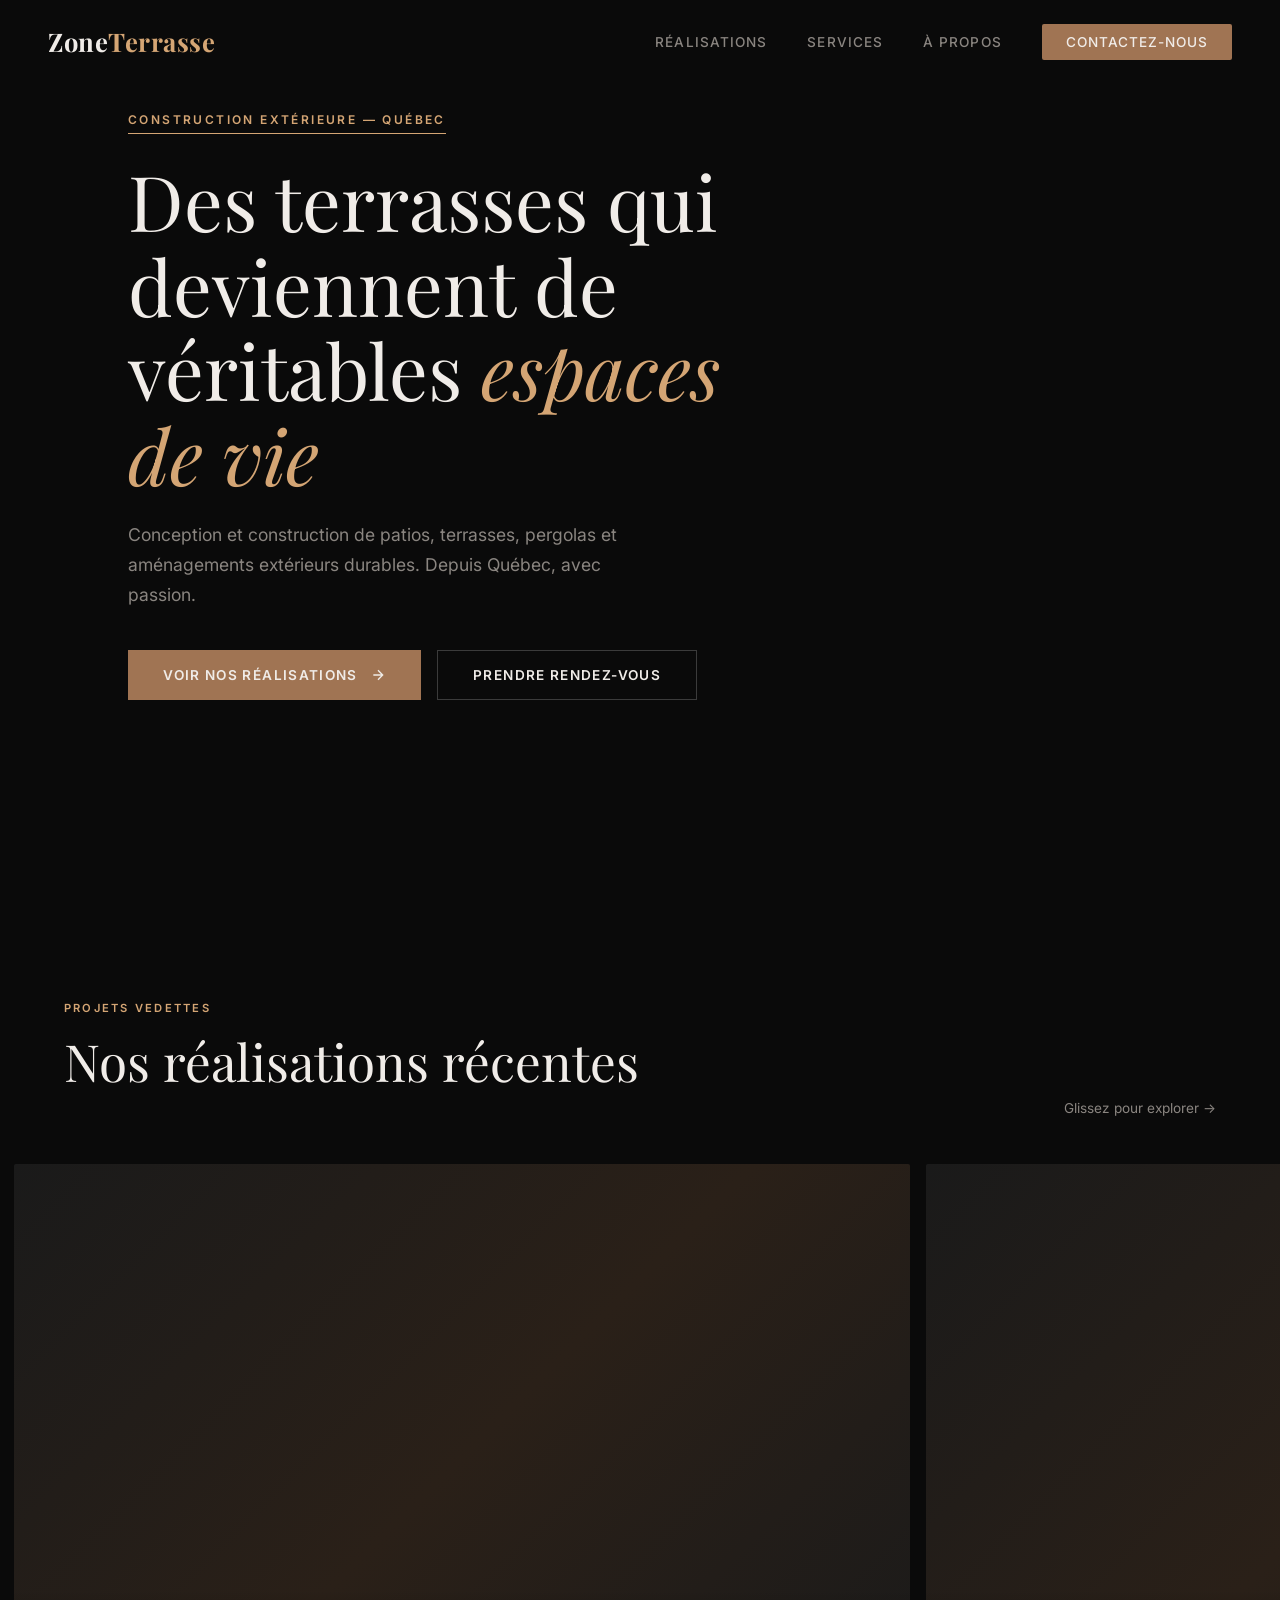
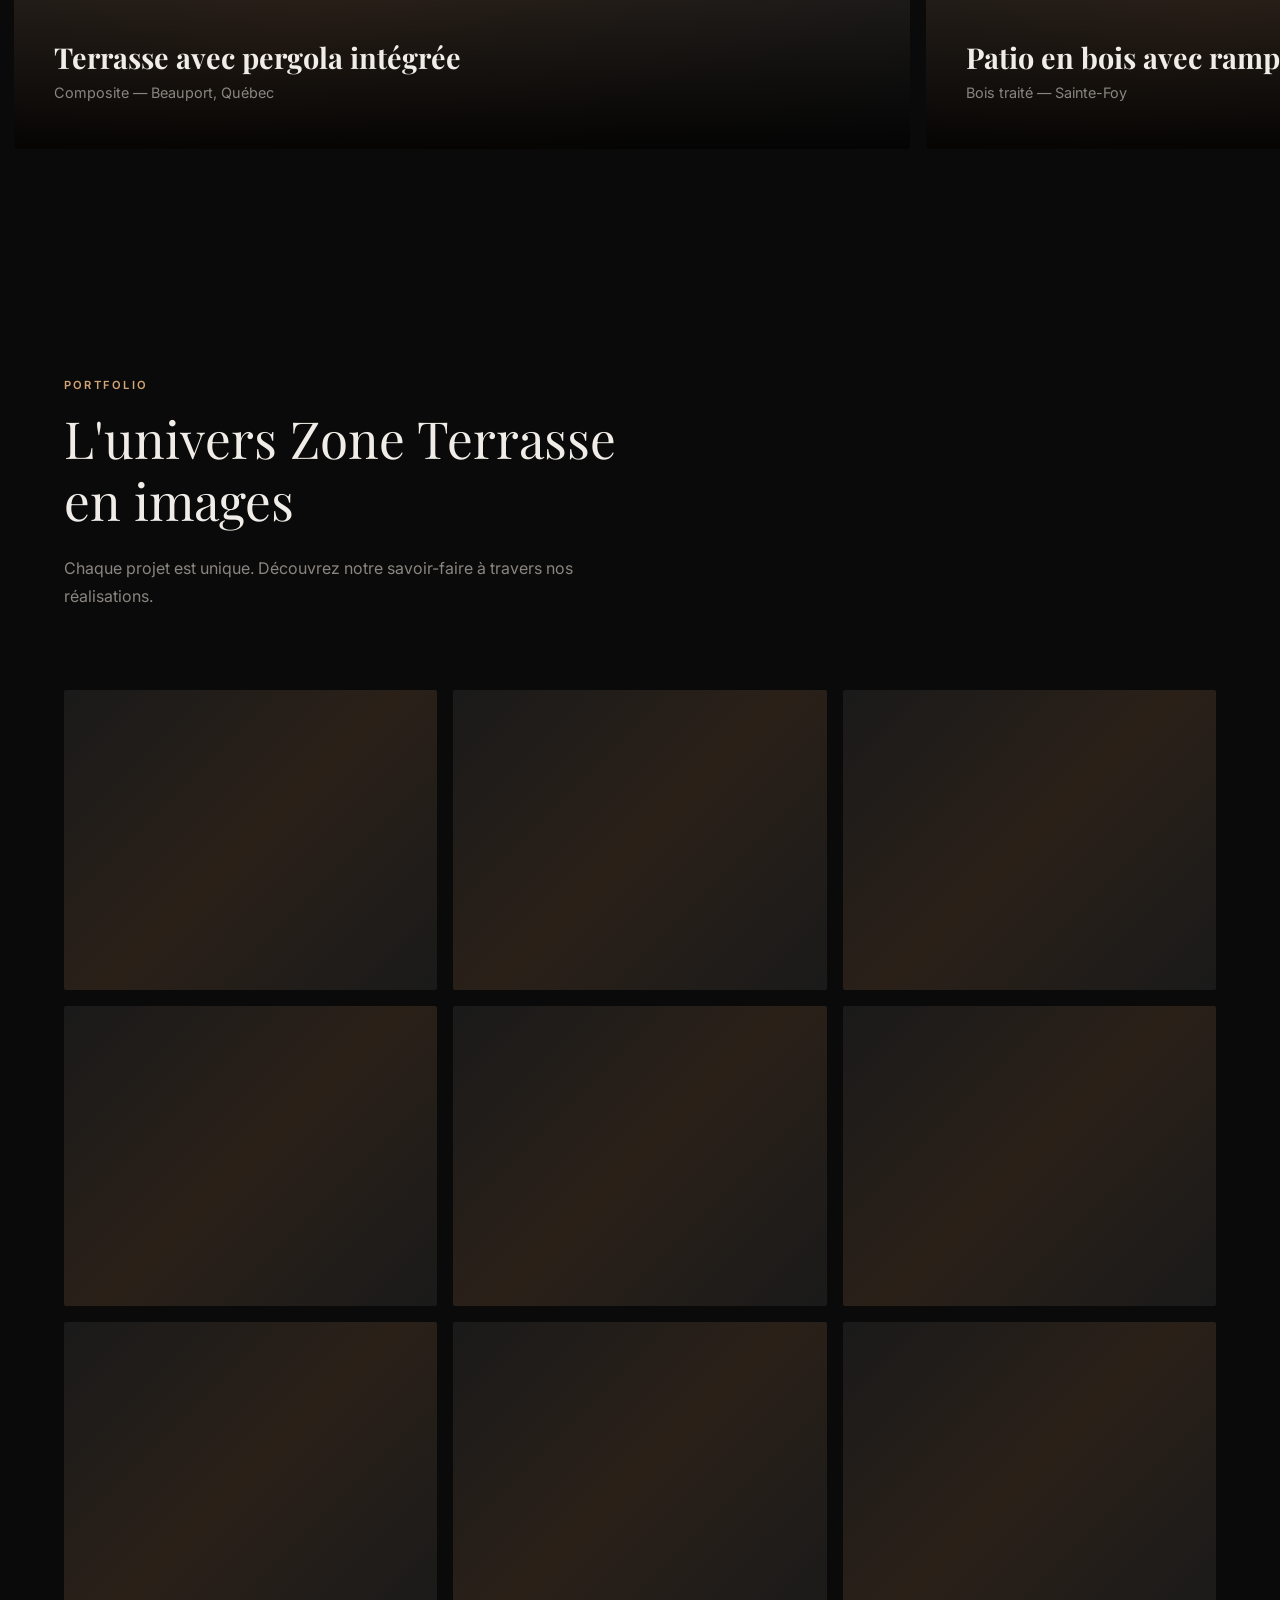
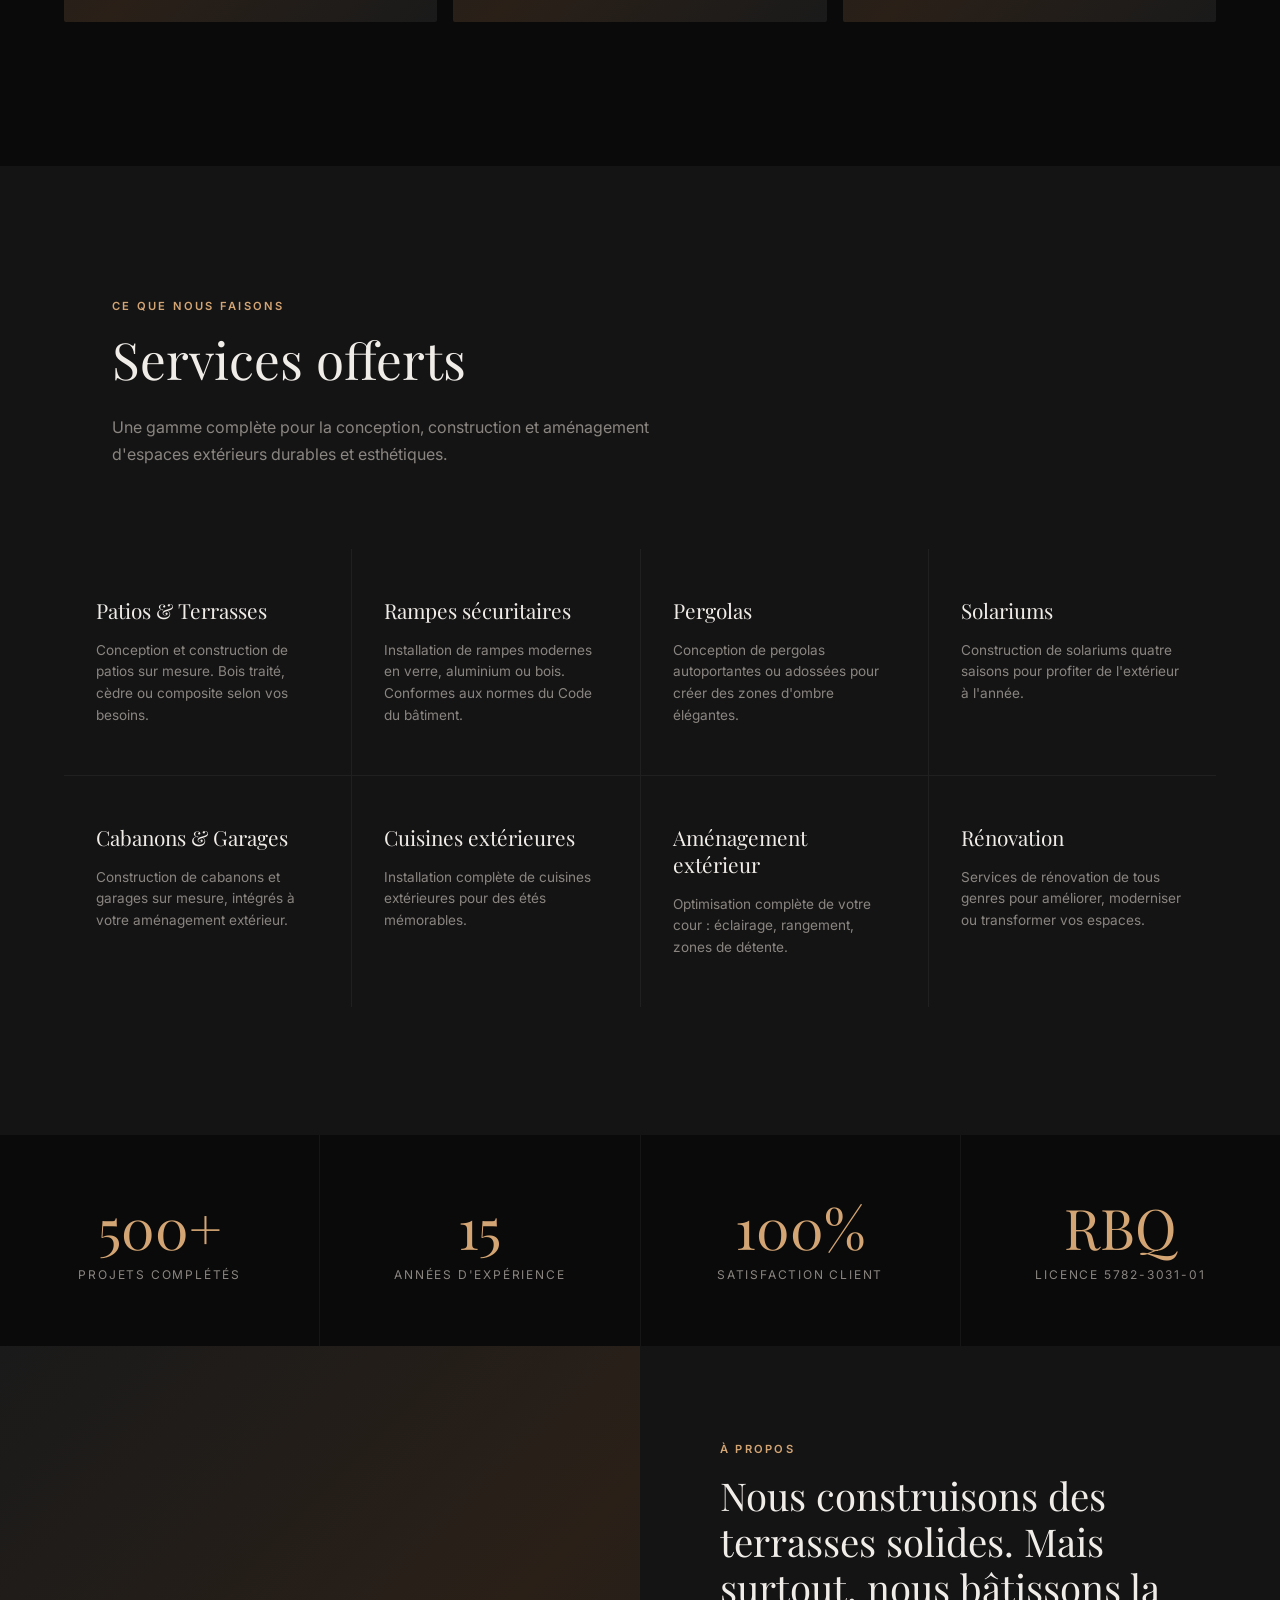
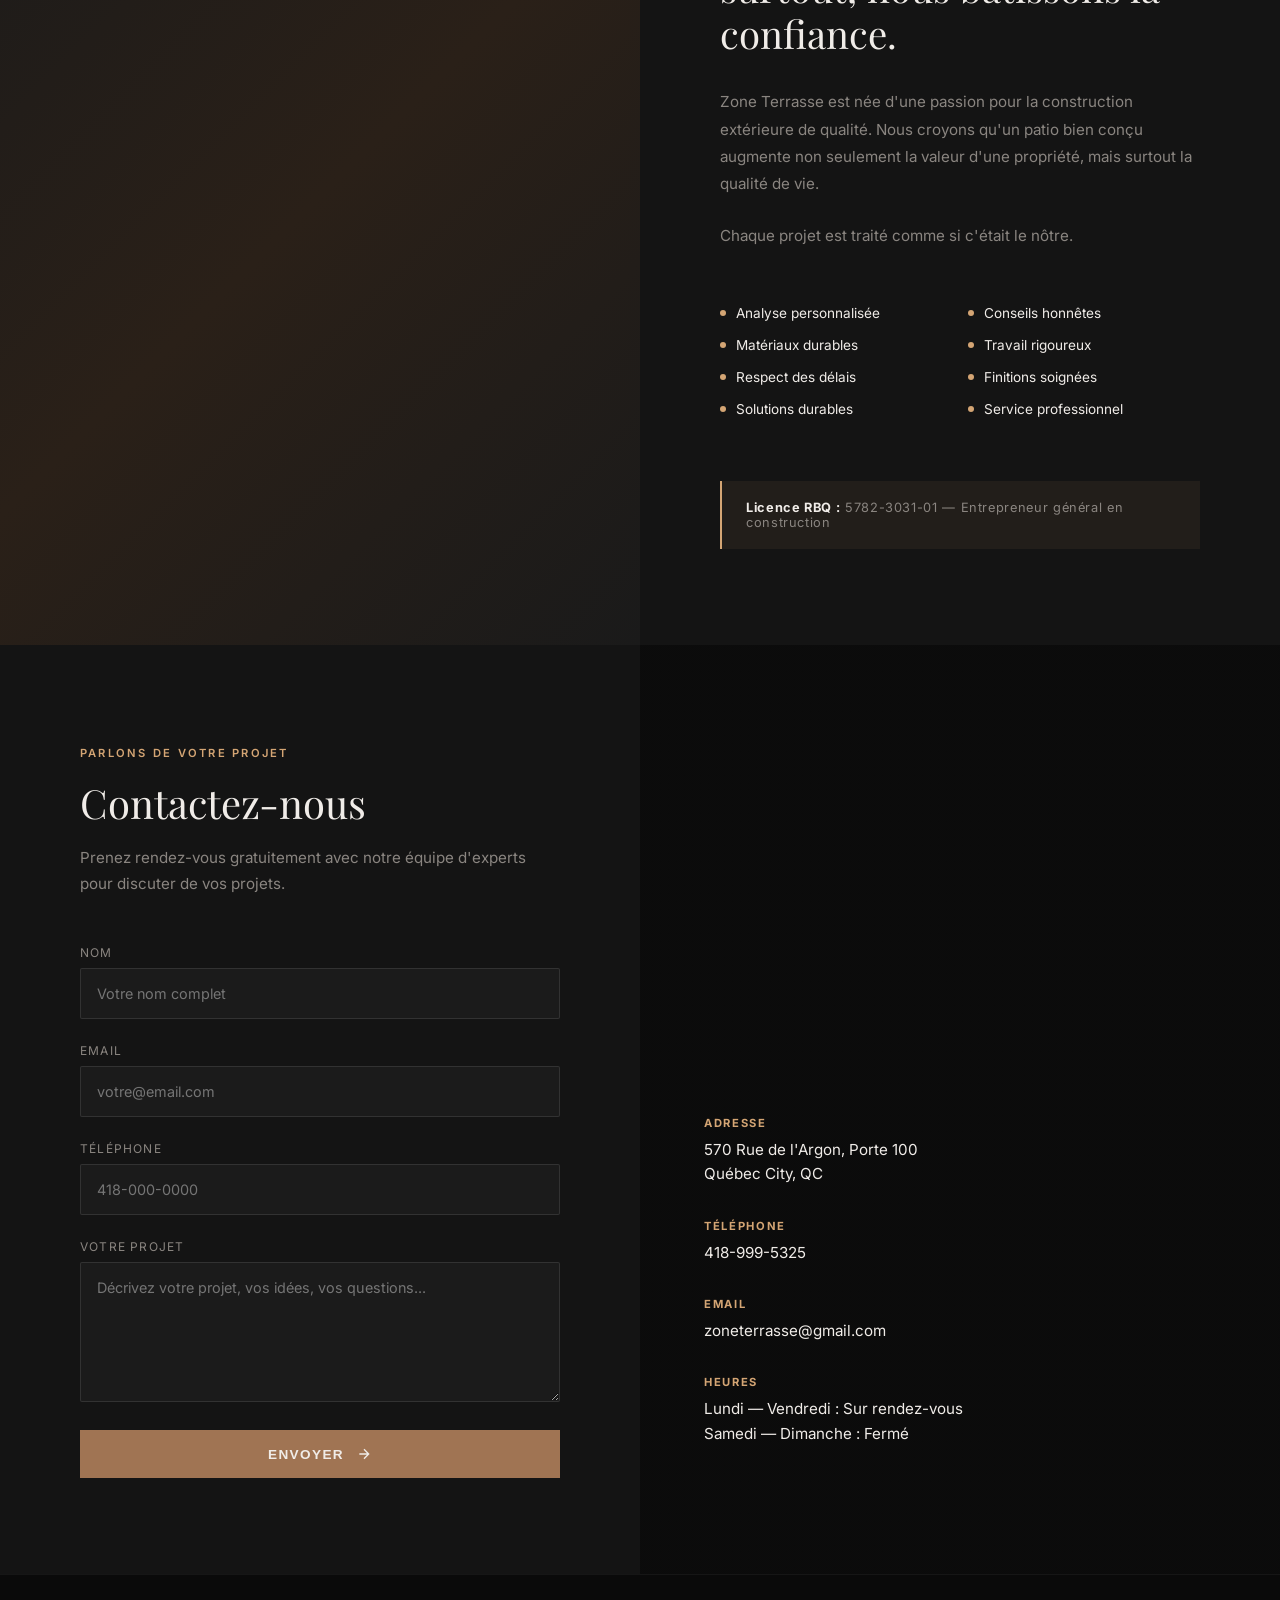
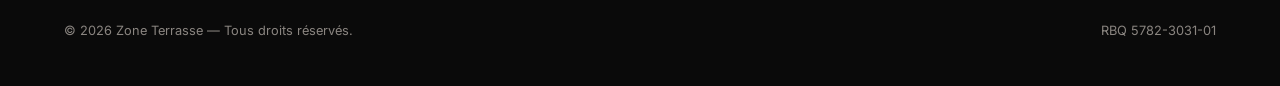
==== index.html @ 9e4cb577 "Remove service numbering, fix image URLs, add fallback - Removed 01-08 numbering from service cards " ====
<!DOCTYPE html>
<html lang="fr">
<head>
  <meta charset="UTF-8">
  <meta name="viewport" content="width=device-width, initial-scale=1.0">
  <title>Zone Terrasse — Construction patio et terrasse | Québec</title>
  <meta name="description" content="Zone Terrasse : conception et construction de patios, terrasses, pergolas et aménagements extérieurs à Québec. RBQ 5782-3031-01.">
  <link rel="preconnect" href="https://fonts.googleapis.com">
  <link href="https://fonts.googleapis.com/css2?family=Inter:wght@300;400;500;600;700;800;900&family=Playfair+Display:ital,wght@0,400;0,700;1,400&display=swap" rel="stylesheet">
  <style>
    *, *::before, *::after { margin: 0; padding: 0; box-sizing: border-box; }

    :root {
      --brown: #a07453;
      --brown-light: #c4956e;
      --brown-dark: #7a5639;
      --black: #0a0a0a;
      --dark: #141414;
      --dark-card: #1a1a1a;
      --grey: #2a2a2a;
      --text: #f0ece8;
      --text-muted: #8a8580;
      --gold: #d4a574;
    }

    html { scroll-behavior: smooth; }

    body {
      font-family: 'Inter', sans-serif;
      background: var(--black);
      color: var(--text);
      overflow-x: hidden;
      -webkit-font-smoothing: antialiased;
    }

    /* ========== NAV ========== */
    nav {
      position: fixed;
      top: 0; left: 0; right: 0;
      z-index: 1000;
      padding: 1.5rem 3rem;
      display: flex;
      justify-content: space-between;
      align-items: center;
      transition: all 0.4s ease;
      background: transparent;
    }

    nav.scrolled {
      background: rgba(10,10,10,0.95);
      backdrop-filter: blur(20px);
      padding: 1rem 3rem;
      box-shadow: 0 1px 0 rgba(255,255,255,0.05);
    }

    .logo {
      font-family: 'Playfair Display', serif;
      font-size: 1.6rem;
      font-weight: 700;
      color: var(--text);
      text-decoration: none;
      letter-spacing: 0.02em;
    }

    .logo span { color: var(--gold); }

    .nav-links {
      display: flex;
      gap: 2.5rem;
      list-style: none;
      align-items: center;
    }

    .nav-links a {
      color: var(--text-muted);
      text-decoration: none;
      font-size: 0.85rem;
      font-weight: 500;
      letter-spacing: 0.08em;
      text-transform: uppercase;
      transition: color 0.3s;
    }

    .nav-links a:hover { color: var(--text); }

    .nav-cta {
      background: var(--brown) !important;
      color: var(--text) !important;
      padding: 0.65rem 1.5rem;
      border-radius: 2px;
      transition: background 0.3s !important;
    }

    .nav-cta:hover { background: var(--brown-light) !important; }

    .hamburger {
      display: none;
      flex-direction: column;
      gap: 5px;
      cursor: pointer;
      background: none;
      border: none;
      padding: 5px;
    }

    .hamburger span {
      width: 24px;
      height: 2px;
      background: var(--text);
      transition: all 0.3s;
    }

    /* ========== HERO ========== */
    .hero {
      position: relative;
      height: 100vh;
      min-height: 700px;
      display: flex;
      align-items: flex-end;
      justify-content: flex-start;
      overflow: hidden;
    }

    .hero-bg {
      position: absolute;
      inset: 0;
      background:
        linear-gradient(180deg, rgba(10,10,10,0.1) 0%, rgba(10,10,10,0.3) 50%, rgba(10,10,10,0.95) 100%),
        url('https://images.unsplash.com/photo-1600596542815-ffad4c1539a9?auto=format&fit=crop&w=1920&q=80') center/cover no-repeat;
      transform: scale(1.05);
      transition: transform 8s ease-out;
    }

    .hero:hover .hero-bg { transform: scale(1.0); }

    .hero-content {
      position: relative;
      z-index: 2;
      padding: 0 5vw 8vh;
      max-width: 800px;
    }

    .hero-tag {
      display: inline-block;
      font-size: 0.75rem;
      font-weight: 600;
      letter-spacing: 0.2em;
      text-transform: uppercase;
      color: var(--gold);
      margin-bottom: 1.5rem;
      padding: 0.4rem 0;
      border-bottom: 1px solid var(--gold);
    }

    .hero h1 {
      font-family: 'Playfair Display', serif;
      font-size: clamp(2.8rem, 6vw, 5.5rem);
      font-weight: 400;
      line-height: 1.1;
      margin-bottom: 1.5rem;
      color: var(--text);
    }

    .hero h1 em {
      font-style: italic;
      color: var(--gold);
    }

    .hero p {
      font-size: 1.1rem;
      color: var(--text-muted);
      line-height: 1.7;
      max-width: 540px;
      margin-bottom: 2.5rem;
    }

    .btn {
      display: inline-flex;
      align-items: center;
      gap: 0.75rem;
      padding: 1rem 2.2rem;
      font-size: 0.85rem;
      font-weight: 600;
      letter-spacing: 0.1em;
      text-transform: uppercase;
      text-decoration: none;
      color: var(--text);
      background: var(--brown);
      border: none;
      cursor: pointer;
      transition: all 0.3s;
    }

    .btn:hover {
      background: var(--brown-light);
      transform: translateY(-2px);
    }

    .btn-outline {
      background: transparent;
      border: 1px solid rgba(255,255,255,0.2);
    }

    .btn-outline:hover {
      background: rgba(255,255,255,0.05);
      border-color: rgba(255,255,255,0.4);
    }

    .btn svg {
      width: 16px;
      height: 16px;
      transition: transform 0.3s;
    }

    .btn:hover svg { transform: translateX(4px); }

    /* ========== SECTION COMMONS ========== */
    section { padding: 8rem 5vw; }

    .section-header {
      max-width: 600px;
      margin-bottom: 5rem;
    }

    .section-tag {
      display: inline-block;
      font-size: 0.7rem;
      font-weight: 600;
      letter-spacing: 0.2em;
      text-transform: uppercase;
      color: var(--gold);
      margin-bottom: 1rem;
    }

    .section-header h2 {
      font-family: 'Playfair Display', serif;
      font-size: clamp(2rem, 4vw, 3.2rem);
      font-weight: 400;
      line-height: 1.2;
      margin-bottom: 1.5rem;
    }

    .section-header p {
      color: var(--text-muted);
      font-size: 1rem;
      line-height: 1.7;
    }

    /* ========== GALLERY — MASONRY ========== */
    .gallery { background: var(--black); }

    .gallery-grid {
      columns: 3;
      column-gap: 1rem;
    }

    .gallery-item {
      break-inside: avoid;
      margin-bottom: 1rem;
      position: relative;
      overflow: hidden;
      cursor: pointer;
      border-radius: 2px;
    }

    .gallery-item img {
      width: 100%;
      display: block;
      transition: transform 0.6s ease, filter 0.6s ease;
      filter: brightness(0.85);
    }

    .gallery-item:hover img {
      transform: scale(1.05);
      filter: brightness(1);
    }

    .gallery-overlay {
      position: absolute;
      bottom: 0; left: 0; right: 0;
      padding: 2rem 1.5rem;
      background: linear-gradient(transparent, rgba(0,0,0,0.8));
      opacity: 0;
      transform: translateY(10px);
      transition: all 0.4s ease;
    }

    .gallery-item:hover .gallery-overlay {
      opacity: 1;
      transform: translateY(0);
    }

    .gallery-overlay h3 {
      font-family: 'Playfair Display', serif;
      font-size: 1.2rem;
      font-weight: 400;
      margin-bottom: 0.3rem;
    }

    .gallery-overlay span {
      font-size: 0.75rem;
      color: var(--gold);
      letter-spacing: 0.1em;
      text-transform: uppercase;
    }

    /* ========== SERVICES ========== */
    .services { background: var(--dark); }

    .services-grid {
      display: grid;
      grid-template-columns: repeat(4, 1fr);
      gap: 1px;
      background: rgba(255,255,255,0.05);
    }

    .service-card {
      background: var(--dark);
      padding: 3rem 2rem;
      position: relative;
      overflow: hidden;
      transition: background 0.4s;
      cursor: default;
    }

    .service-card::before {
      content: '';
      position: absolute;
      top: 0; left: 0;
      width: 100%;
      height: 2px;
      background: var(--gold);
      transform: scaleX(0);
      transform-origin: left;
      transition: transform 0.4s ease;
    }

    .service-card:hover::before { transform: scaleX(1); }
    .service-card:hover { background: var(--dark-card); }

    .service-card h3 {
      font-family: 'Playfair Display', serif;
      font-size: 1.3rem;
      font-weight: 400;
      margin-bottom: 1rem;
      line-height: 1.3;
    }

    .service-card p {
      font-size: 0.85rem;
      color: var(--text-muted);
      line-height: 1.6;
    }

    /* ========== PHOTO SHOWCASE — FULL WIDTH ========== */
    .showcase {
      padding: 0;
      position: relative;
    }

    .showcase-scroll {
      display: flex;
      gap: 1rem;
      padding: 0 5vw;
      overflow-x: auto;
      scroll-snap-type: x mandatory;
      scrollbar-width: none;
      -ms-overflow-style: none;
    }

    .showcase-scroll::-webkit-scrollbar { display: none; }

    .showcase-card {
      flex: 0 0 70vw;
      max-width: 900px;
      height: 65vh;
      min-height: 450px;
      scroll-snap-align: start;
      position: relative;
      overflow: hidden;
      border-radius: 2px;
    }

    .showcase-card img {
      width: 100%;
      height: 100%;
      object-fit: cover;
      transition: transform 0.6s ease;
    }

    .showcase-card:hover img { transform: scale(1.03); }

    .showcase-info {
      position: absolute;
      bottom: 0; left: 0; right: 0;
      padding: 3rem 2.5rem;
      background: linear-gradient(transparent, rgba(0,0,0,0.85));
    }

    .showcase-info h3 {
      font-family: 'Playfair Display', serif;
      font-size: 1.8rem;
      margin-bottom: 0.5rem;
    }

    .showcase-info p {
      color: var(--text-muted);
      font-size: 0.9rem;
    }

    /* ========== ABOUT ========== */
    .about {
      background: var(--dark);
      display: grid;
      grid-template-columns: 1fr 1fr;
      gap: 0;
      padding: 0;
    }

    .about-image {
      position: relative;
      min-height: 600px;
      overflow: hidden;
    }

    .about-image img {
      width: 100%;
      height: 100%;
      object-fit: cover;
    }

    .about-content {
      padding: 6rem 5rem;
      display: flex;
      flex-direction: column;
      justify-content: center;
    }

    .about-content .section-tag { margin-bottom: 1rem; }

    .about-content h2 {
      font-family: 'Playfair Display', serif;
      font-size: clamp(2rem, 3vw, 2.8rem);
      font-weight: 400;
      line-height: 1.2;
      margin-bottom: 2rem;
    }

    .about-content p {
      color: var(--text-muted);
      line-height: 1.8;
      margin-bottom: 1.5rem;
      font-size: 0.95rem;
    }

    .about-features {
      list-style: none;
      margin: 2rem 0;
      display: grid;
      grid-template-columns: 1fr 1fr;
      gap: 1rem;
    }

    .about-features li {
      font-size: 0.85rem;
      color: var(--text);
      display: flex;
      align-items: center;
      gap: 0.6rem;
    }

    .about-features li::before {
      content: '';
      width: 6px;
      height: 6px;
      background: var(--gold);
      border-radius: 50%;
      flex-shrink: 0;
    }

    .rbq {
      margin-top: 2rem;
      padding: 1.2rem 1.5rem;
      background: rgba(160,116,83,0.1);
      border-left: 2px solid var(--gold);
      font-size: 0.8rem;
      color: var(--text-muted);
      letter-spacing: 0.05em;
    }

    .rbq strong { color: var(--text); }

    /* ========== STATS ========== */
    .stats {
      display: grid;
      grid-template-columns: repeat(4, 1fr);
      gap: 1px;
      background: rgba(255,255,255,0.05);
      padding: 0;
    }

    .stat {
      background: var(--black);
      padding: 4rem 3rem;
      text-align: center;
    }

    .stat-num {
      font-family: 'Playfair Display', serif;
      font-size: 3.5rem;
      font-weight: 400;
      color: var(--gold);
      line-height: 1;
      margin-bottom: 0.75rem;
    }

    .stat-label {
      font-size: 0.75rem;
      letter-spacing: 0.15em;
      text-transform: uppercase;
      color: var(--text-muted);
    }

    /* ========== CONTACT ========== */
    .contact {
      background: var(--dark);
      display: grid;
      grid-template-columns: 1fr 1fr;
      gap: 0;
      padding: 0;
    }

    .contact-form-wrap {
      padding: 6rem 5rem;
    }

    .contact-form-wrap h2 {
      font-family: 'Playfair Display', serif;
      font-size: 2.5rem;
      font-weight: 400;
      margin-bottom: 1rem;
    }

    .contact-form-wrap > p {
      color: var(--text-muted);
      margin-bottom: 3rem;
      font-size: 0.95rem;
      line-height: 1.7;
    }

    .form-group {
      margin-bottom: 1.5rem;
    }

    .form-group label {
      display: block;
      font-size: 0.75rem;
      letter-spacing: 0.1em;
      text-transform: uppercase;
      color: var(--text-muted);
      margin-bottom: 0.5rem;
    }

    .form-group input,
    .form-group textarea {
      width: 100%;
      padding: 1rem;
      background: rgba(255,255,255,0.03);
      border: 1px solid rgba(255,255,255,0.1);
      color: var(--text);
      font-family: 'Inter', sans-serif;
      font-size: 0.9rem;
      border-radius: 2px;
      transition: border-color 0.3s;
    }

    .form-group input:focus,
    .form-group textarea:focus {
      outline: none;
      border-color: var(--gold);
    }

    .form-group textarea { resize: vertical; min-height: 140px; }

    .contact-info-wrap {
      background:
        linear-gradient(rgba(10,10,10,0.85), rgba(10,10,10,0.85)),
        url('https://images.unsplash.com/photo-1613490493576-7fde63acd811?auto=format&fit=crop&w=800&q=80') center/cover;
      padding: 6rem 4rem;
      display: flex;
      flex-direction: column;
      justify-content: flex-end;
    }

    .contact-detail {
      margin-bottom: 2rem;
    }

    .contact-detail h4 {
      font-size: 0.7rem;
      letter-spacing: 0.15em;
      text-transform: uppercase;
      color: var(--gold);
      margin-bottom: 0.5rem;
    }

    .contact-detail p {
      font-size: 0.95rem;
      color: var(--text);
      line-height: 1.6;
    }

    .contact-detail a {
      color: var(--text);
      text-decoration: none;
      transition: color 0.3s;
    }

    .contact-detail a:hover { color: var(--gold); }

    /* ========== FOOTER ========== */
    footer {
      padding: 3rem 5vw;
      display: flex;
      justify-content: space-between;
      align-items: center;
      border-top: 1px solid rgba(255,255,255,0.05);
      font-size: 0.8rem;
      color: var(--text-muted);
    }

    footer a {
      color: var(--text-muted);
      text-decoration: none;
    }

    footer a:hover { color: var(--text); }

    /* ========== LIGHTBOX ========== */
    .lightbox {
      position: fixed;
      inset: 0;
      z-index: 9999;
      background: rgba(0,0,0,0.95);
      display: none;
      align-items: center;
      justify-content: center;
      cursor: zoom-out;
      opacity: 0;
      transition: opacity 0.3s;
    }

    .lightbox.active {
      display: flex;
      opacity: 1;
    }

    .lightbox img {
      max-width: 90vw;
      max-height: 90vh;
      object-fit: contain;
      border-radius: 2px;
    }

    .lightbox-close {
      position: absolute;
      top: 2rem;
      right: 2rem;
      background: none;
      border: none;
      color: var(--text);
      font-size: 1.5rem;
      cursor: pointer;
      width: 40px;
      height: 40px;
      display: flex;
      align-items: center;
      justify-content: center;
    }

    /* ========== RESPONSIVE ========== */
    @media (max-width: 1024px) {
      .gallery-grid { columns: 2; }
      .services-grid { grid-template-columns: repeat(2, 1fr); }
      .stats { grid-template-columns: repeat(2, 1fr); }
      .about { grid-template-columns: 1fr; }
      .about-image { min-height: 400px; }
      .about-content { padding: 4rem 2rem; }
      .contact { grid-template-columns: 1fr; }
      .contact-form-wrap { padding: 4rem 2rem; }
      .contact-info-wrap { padding: 4rem 2rem; min-height: 300px; }
    }

    @media (max-width: 768px) {
      .nav-links { display: none; }
      .hamburger { display: flex; }
      .hero-content { padding: 0 1.5rem 6vh; }
      .gallery-grid { columns: 1; }
      .services-grid { grid-template-columns: 1fr; }
      .stats { grid-template-columns: repeat(2, 1fr); }
      .showcase-card { flex: 0 0 85vw; }
      section { padding: 5rem 1.5rem; }
      .about-features { grid-template-columns: 1fr; }
    }

    /* ========== ANIMATIONS ========== */
    .fade-up {
      opacity: 0;
      transform: translateY(40px);
      transition: opacity 0.8s ease, transform 0.8s ease;
    }

    .fade-up.visible {
      opacity: 1;
      transform: translateY(0);
    }
  </style>
</head>
<body>

  <!-- NAV -->
  <nav id="navbar">
    <a href="#" class="logo">Zone<span>Terrasse</span></a>
    <ul class="nav-links">
      <li><a href="#realisations">Réalisations</a></li>
      <li><a href="#services">Services</a></li>
      <li><a href="#apropos">À propos</a></li>
      <li><a href="#contact" class="nav-cta">Contactez-nous</a></li>
    </ul>
    <button class="hamburger" aria-label="Menu">
      <span></span><span></span><span></span>
    </button>
  </nav>

  <!-- HERO -->
  <section class="hero">
    <div class="hero-bg"></div>
    <div class="hero-content">
      <span class="hero-tag">Construction extérieure &mdash; Québec</span>
      <h1>Des terrasses qui deviennent de véritables <em>espaces de vie</em></h1>
      <p>Conception et construction de patios, terrasses, pergolas et aménagements extérieurs durables. Depuis Québec, avec passion.</p>
      <div style="display: flex; gap: 1rem; flex-wrap: wrap;">
        <a href="#realisations" class="btn">
          Voir nos réalisations
          <svg viewBox="0 0 24 24" fill="none" stroke="currentColor" stroke-width="2"><path d="M5 12h14M12 5l7 7-7 7"/></svg>
        </a>
        <a href="#contact" class="btn btn-outline">Prendre rendez-vous</a>
      </div>
    </div>
  </section>

  <!-- PHOTO SHOWCASE — HORIZONTAL SCROLL -->
  <section class="showcase" style="padding: 6rem 0;">
    <div style="padding: 0 5vw; margin-bottom: 3rem; display: flex; justify-content: space-between; align-items: end; flex-wrap: wrap; gap: 1rem;">
      <div class="section-header" style="margin-bottom: 0;">
        <span class="section-tag">Projets vedettes</span>
        <h2>Nos réalisations récentes</h2>
      </div>
      <p style="color: var(--text-muted); font-size: 0.85rem;">Glissez pour explorer &rarr;</p>
    </div>
    <div class="showcase-scroll">
      <div class="showcase-card">
        <img src="https://images.unsplash.com/photo-1600596542815-ffad4c1539a9?auto=format&fit=crop&w=1200&q=80" alt="Terrasse en composite avec pergola" loading="lazy">
        <div class="showcase-info">
          <h3>Terrasse avec pergola intégrée</h3>
          <p>Composite &mdash; Beauport, Québec</p>
        </div>
      </div>
      <div class="showcase-card">
        <img src="https://images.unsplash.com/photo-1512917774080-9991f1c4c750?auto=format&fit=crop&w=1200&q=80" alt="Patio en bois traité avec rampes" loading="lazy">
        <div class="showcase-info">
          <h3>Patio en bois avec rampes modernes</h3>
          <p>Bois traité &mdash; Sainte-Foy</p>
        </div>
      </div>
      <div class="showcase-card">
        <img src="https://images.unsplash.com/photo-1613490493576-7fde63acd811?auto=format&fit=crop&w=1200&q=80" alt="Solarium quatre saisons" loading="lazy">
        <div class="showcase-info">
          <h3>Solarium quatre saisons</h3>
          <p>Verre trempé &mdash; Charlesbourg</p>
        </div>
      </div>
      <div class="showcase-card">
        <img src="https://images.unsplash.com/photo-1564013799919-ab600027ffc6?auto=format&fit=crop&w=1200&q=80" alt="Aménagement extérieur complet" loading="lazy">
        <div class="showcase-info">
          <h3>Aménagement extérieur complet</h3>
          <p>Multi-matériaux &mdash; Lévis</p>
        </div>
      </div>
    </div>
  </section>

  <!-- GALLERY — MASONRY -->
  <section class="gallery" id="realisations">
    <div class="section-header fade-up">
      <span class="section-tag">Portfolio</span>
      <h2>L'univers Zone Terrasse en images</h2>
      <p>Chaque projet est unique. Découvrez notre savoir-faire à travers nos réalisations.</p>
    </div>
    <div class="gallery-grid fade-up">
      <div class="gallery-item" onclick="openLightbox(this)">
        <img src="https://images.unsplash.com/photo-1600596542815-ffad4c1539a9?auto=format&fit=crop&w=800&q=80" alt="Deck en composite avec vue" loading="lazy">
        <div class="gallery-overlay">
          <h3>Deck panoramique</h3>
          <span>Composite</span>
        </div>
      </div>
      <div class="gallery-item" onclick="openLightbox(this)">
        <img src="https://images.unsplash.com/photo-1564013799919-ab600027ffc6?auto=format&fit=crop&w=800&q=80" alt="Pergola moderne" loading="lazy" style="aspect-ratio: 3/4; object-fit: cover;">
        <div class="gallery-overlay">
          <h3>Pergola autoportante</h3>
          <span>Pergolas</span>
        </div>
      </div>
      <div class="gallery-item" onclick="openLightbox(this)">
        <img src="https://images.unsplash.com/photo-1613490493576-7fde63acd811?auto=format&fit=crop&w=800&q=80" alt="Terrasse en bois" loading="lazy">
        <div class="gallery-overlay">
          <h3>Terrasse en bois naturel</h3>
          <span>Patios</span>
        </div>
      </div>
      <div class="gallery-item" onclick="openLightbox(this)">
        <img src="https://images.unsplash.com/photo-1512917774080-9991f1c4c750?auto=format&fit=crop&w=800&q=80" alt="Rampes en verre" loading="lazy" style="aspect-ratio: 4/5; object-fit: cover;">
        <div class="gallery-overlay">
          <h3>Rampes en verre trempé</h3>
          <span>Rampes</span>
        </div>
      </div>
      <div class="gallery-item" onclick="openLightbox(this)">
        <img src="https://images.unsplash.com/photo-1600047509807-ba8f99d2cdde?auto=format&fit=crop&w=800&q=80" alt="Cuisine extérieure" loading="lazy">
        <div class="gallery-overlay">
          <h3>Cuisine extérieure</h3>
          <span>Aménagement</span>
        </div>
      </div>
      <div class="gallery-item" onclick="openLightbox(this)">
        <img src="https://images.unsplash.com/photo-1600585154340-be6161a56a0c?auto=format&fit=crop&w=800&q=80" alt="Installation commerciale" loading="lazy" style="aspect-ratio: 3/4; object-fit: cover;">
        <div class="gallery-overlay">
          <h3>Terrasse commerciale</h3>
          <span>Commercial</span>
        </div>
      </div>
      <div class="gallery-item" onclick="openLightbox(this)">
        <img src="https://images.unsplash.com/photo-1600585154526-990dced4db0d?auto=format&fit=crop&w=800&q=80" alt="Cabanon sur mesure" loading="lazy">
        <div class="gallery-overlay">
          <h3>Cabanon sur mesure</h3>
          <span>Cabanons</span>
        </div>
      </div>
      <div class="gallery-item" onclick="openLightbox(this)">
        <img src="https://images.unsplash.com/photo-1600607687939-ce8a6c25118c?auto=format&fit=crop&w=800&q=80" alt="Solarium vitré" loading="lazy" style="aspect-ratio: 4/5; object-fit: cover;">
        <div class="gallery-overlay">
          <h3>Solarium 4 saisons</h3>
          <span>Solarium</span>
        </div>
      </div>
      <div class="gallery-item" onclick="openLightbox(this)">
        <img src="https://images.unsplash.com/photo-1600566753190-17f0baa2a6c3?auto=format&fit=crop&w=800&q=80" alt="Rampe aluminium" loading="lazy">
        <div class="gallery-overlay">
          <h3>Rampes aluminium</h3>
          <span>Rampes</span>
        </div>
      </div>
    </div>
  </section>

  <!-- SERVICES -->
  <section class="services" id="services">
    <div class="section-header fade-up" style="padding: 0 0 0 3rem;">
      <span class="section-tag">Ce que nous faisons</span>
      <h2>Services offerts</h2>
      <p>Une gamme complète pour la conception, construction et aménagement d'espaces extérieurs durables et esthétiques.</p>
    </div>
    <div class="services-grid fade-up">
      <div class="service-card">

        <h3>Patios &amp; Terrasses</h3>
        <p>Conception et construction de patios sur mesure. Bois traité, cèdre ou composite selon vos besoins.</p>
      </div>
      <div class="service-card">

        <h3>Rampes sécuritaires</h3>
        <p>Installation de rampes modernes en verre, aluminium ou bois. Conformes aux normes du Code du bâtiment.</p>
      </div>
      <div class="service-card">

        <h3>Pergolas</h3>
        <p>Conception de pergolas autoportantes ou adossées pour créer des zones d'ombre élégantes.</p>
      </div>
      <div class="service-card">

        <h3>Solariums</h3>
        <p>Construction de solariums quatre saisons pour profiter de l'extérieur à l'année.</p>
      </div>
      <div class="service-card">

        <h3>Cabanons &amp; Garages</h3>
        <p>Construction de cabanons et garages sur mesure, intégrés à votre aménagement extérieur.</p>
      </div>
      <div class="service-card">

        <h3>Cuisines extérieures</h3>
        <p>Installation complète de cuisines extérieures pour des étés mémorables.</p>
      </div>
      <div class="service-card">

        <h3>Aménagement extérieur</h3>
        <p>Optimisation complète de votre cour : éclairage, rangement, zones de détente.</p>
      </div>
      <div class="service-card">

        <h3>Rénovation</h3>
        <p>Services de rénovation de tous genres pour améliorer, moderniser ou transformer vos espaces.</p>
      </div>
    </div>
  </section>

  <!-- STATS -->
  <div class="stats fade-up">
    <div class="stat">
      <div class="stat-num">500+</div>
      <div class="stat-label">Projets complétés</div>
    </div>
    <div class="stat">
      <div class="stat-num">15</div>
      <div class="stat-label">Années d'expérience</div>
    </div>
    <div class="stat">
      <div class="stat-num">100%</div>
      <div class="stat-label">Satisfaction client</div>
    </div>
    <div class="stat">
      <div class="stat-num">RBQ</div>
      <div class="stat-label">Licence 5782-3031-01</div>
    </div>
  </div>

  <!-- ABOUT -->
  <section class="about" id="apropos">
    <div class="about-image">
      <img src="https://images.unsplash.com/photo-1564013799919-ab600027ffc6?auto=format&fit=crop&w=1000&q=80" alt="Équipe Zone Terrasse au travail" loading="lazy">
    </div>
    <div class="about-content fade-up">
      <span class="section-tag">À propos</span>
      <h2>Nous construisons des terrasses solides. Mais surtout, nous bâtissons la confiance.</h2>
      <p>Zone Terrasse est née d'une passion pour la construction extérieure de qualité. Nous croyons qu'un patio bien conçu augmente non seulement la valeur d'une propriété, mais surtout la qualité de vie.</p>
      <p>Chaque projet est traité comme si c'était le nôtre.</p>
      <ul class="about-features">
        <li>Analyse personnalisée</li>
        <li>Conseils honnêtes</li>
        <li>Matériaux durables</li>
        <li>Travail rigoureux</li>
        <li>Respect des délais</li>
        <li>Finitions soignées</li>
        <li>Solutions durables</li>
        <li>Service professionnel</li>
      </ul>
      <div class="rbq">
        <strong>Licence RBQ :</strong> 5782-3031-01 — Entrepreneur général en construction
      </div>
    </div>
  </section>

  <!-- CONTACT -->
  <section class="contact" id="contact">
    <div class="contact-form-wrap fade-up">
      <span class="section-tag">Parlons de votre projet</span>
      <h2>Contactez-nous</h2>
      <p>Prenez rendez-vous gratuitement avec notre équipe d'experts pour discuter de vos projets.</p>
      <form onsubmit="event.preventDefault(); alert('Merci! Nous vous contacterons sous peu.');">
        <div class="form-group">
          <label for="name">Nom</label>
          <input type="text" id="name" name="name" placeholder="Votre nom complet" required>
        </div>
        <div class="form-group">
          <label for="email">Email</label>
          <input type="email" id="email" name="email" placeholder="votre@email.com" required>
        </div>
        <div class="form-group">
          <label for="phone">Téléphone</label>
          <input type="tel" id="phone" name="phone" placeholder="418-000-0000">
        </div>
        <div class="form-group">
          <label for="message">Votre projet</label>
          <textarea id="message" name="message" placeholder="Décrivez votre projet, vos idées, vos questions..."></textarea>
        </div>
        <button type="submit" class="btn" style="width: 100%; justify-content: center;">
          Envoyer
          <svg viewBox="0 0 24 24" fill="none" stroke="currentColor" stroke-width="2"><path d="M5 12h14M12 5l7 7-7 7"/></svg>
        </button>
      </form>
    </div>
    <div class="contact-info-wrap">
      <div class="contact-detail">
        <h4>Adresse</h4>
        <p>570 Rue de l'Argon, Porte 100<br>Québec City, QC</p>
      </div>
      <div class="contact-detail">
        <h4>Téléphone</h4>
        <p><a href="tel:4189995325">418-999-5325</a></p>
      </div>
      <div class="contact-detail">
        <h4>Email</h4>
        <p><a href="mailto:zoneterrasse@gmail.com">zoneterrasse@gmail.com</a></p>
      </div>
      <div class="contact-detail">
        <h4>Heures</h4>
        <p>Lundi — Vendredi : Sur rendez-vous<br>Samedi — Dimanche : Fermé</p>
      </div>
    </div>
  </section>

  <!-- FOOTER -->
  <footer>
    <span>&copy; 2026 Zone Terrasse — Tous droits réservés.</span>
    <a href="#">RBQ 5782-3031-01</a>
  </footer>

  <!-- LIGHTBOX -->
  <div class="lightbox" id="lightbox" onclick="closeLightbox()">
    <button class="lightbox-close" aria-label="Fermer">&times;</button>
    <img src="" alt="">
  </div>

  <script>
    // Image fallback — show gradient placeholder if image fails to load
    document.querySelectorAll('img[loading="lazy"], .gallery-item img, .showcase-card img, .about-image img').forEach(img => {
      img.onerror = function() {
        this.style.display = 'none';
        this.parentElement.style.background = 'linear-gradient(135deg, #1a1a1a 0%, #2a2018 50%, #1a1a1a 100%)';
        this.parentElement.style.minHeight = this.parentElement.style.minHeight || '300px';
      };
    });

    // Nav scroll effect
    const nav = document.getElementById('navbar');
    window.addEventListener('scroll', () => {
      nav.classList.toggle('scrolled', window.scrollY > 50);
    });

    // Scroll reveal
    const observer = new IntersectionObserver((entries) => {
      entries.forEach(entry => {
        if (entry.isIntersecting) {
          entry.target.classList.add('visible');
        }
      });
    }, { threshold: 0.1 });

    document.querySelectorAll('.fade-up').forEach(el => observer.observe(el));

    // Lightbox
    function openLightbox(item) {
      const img = item.querySelector('img');
      const lb = document.getElementById('lightbox');
      lb.querySelector('img').src = img.src.replace('w=800', 'w=1600');
      lb.querySelector('img').alt = img.alt;
      lb.classList.add('active');
      document.body.style.overflow = 'hidden';
    }

    function closeLightbox() {
      document.getElementById('lightbox').classList.remove('active');
      document.body.style.overflow = '';
    }

    document.addEventListener('keydown', (e) => {
      if (e.key === 'Escape') closeLightbox();
    });

    // Smooth horizontal scroll with mouse wheel on showcase
    const showcase = document.querySelector('.showcase-scroll');
    if (showcase) {
      showcase.addEventListener('wheel', (e) => {
        if (Math.abs(e.deltaY) > Math.abs(e.deltaX)) {
          e.preventDefault();
          showcase.scrollLeft += e.deltaY;
        }
      }, { passive: false });
    }
  </script>
</body>
</html>
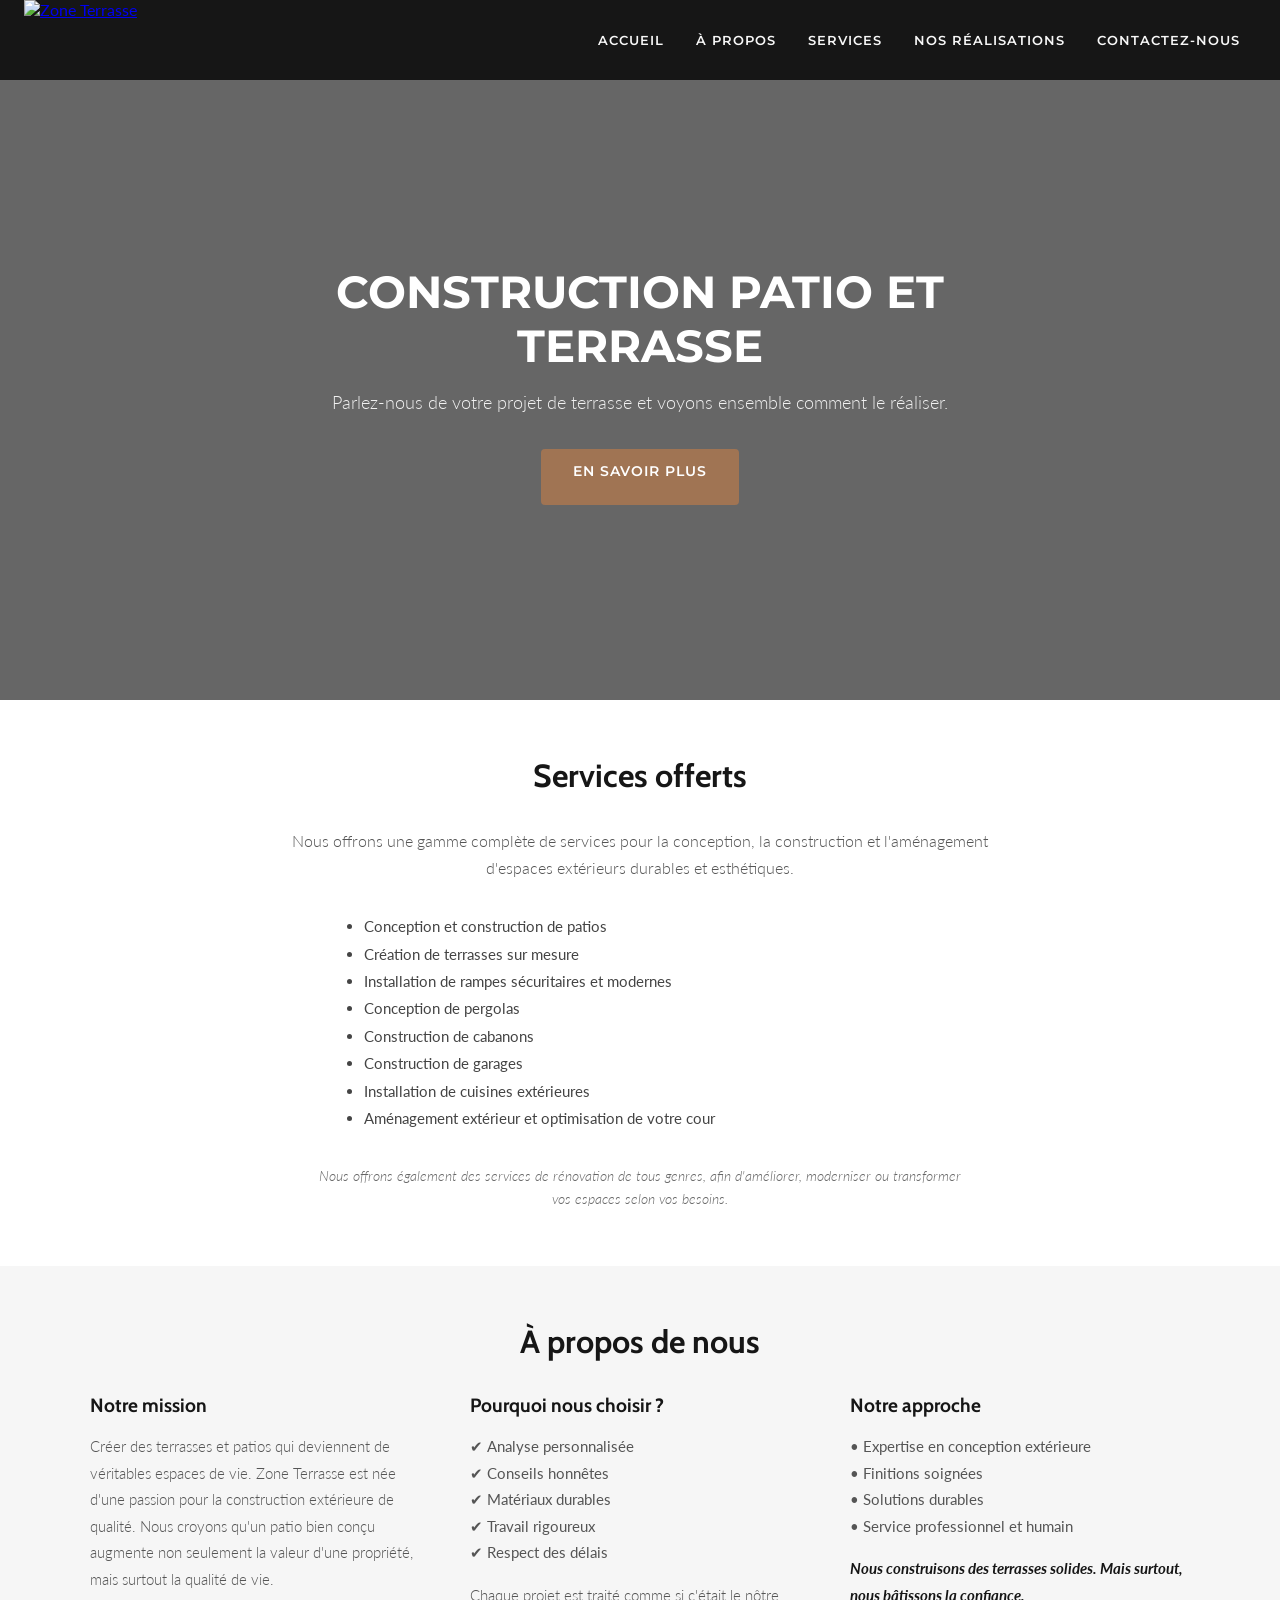
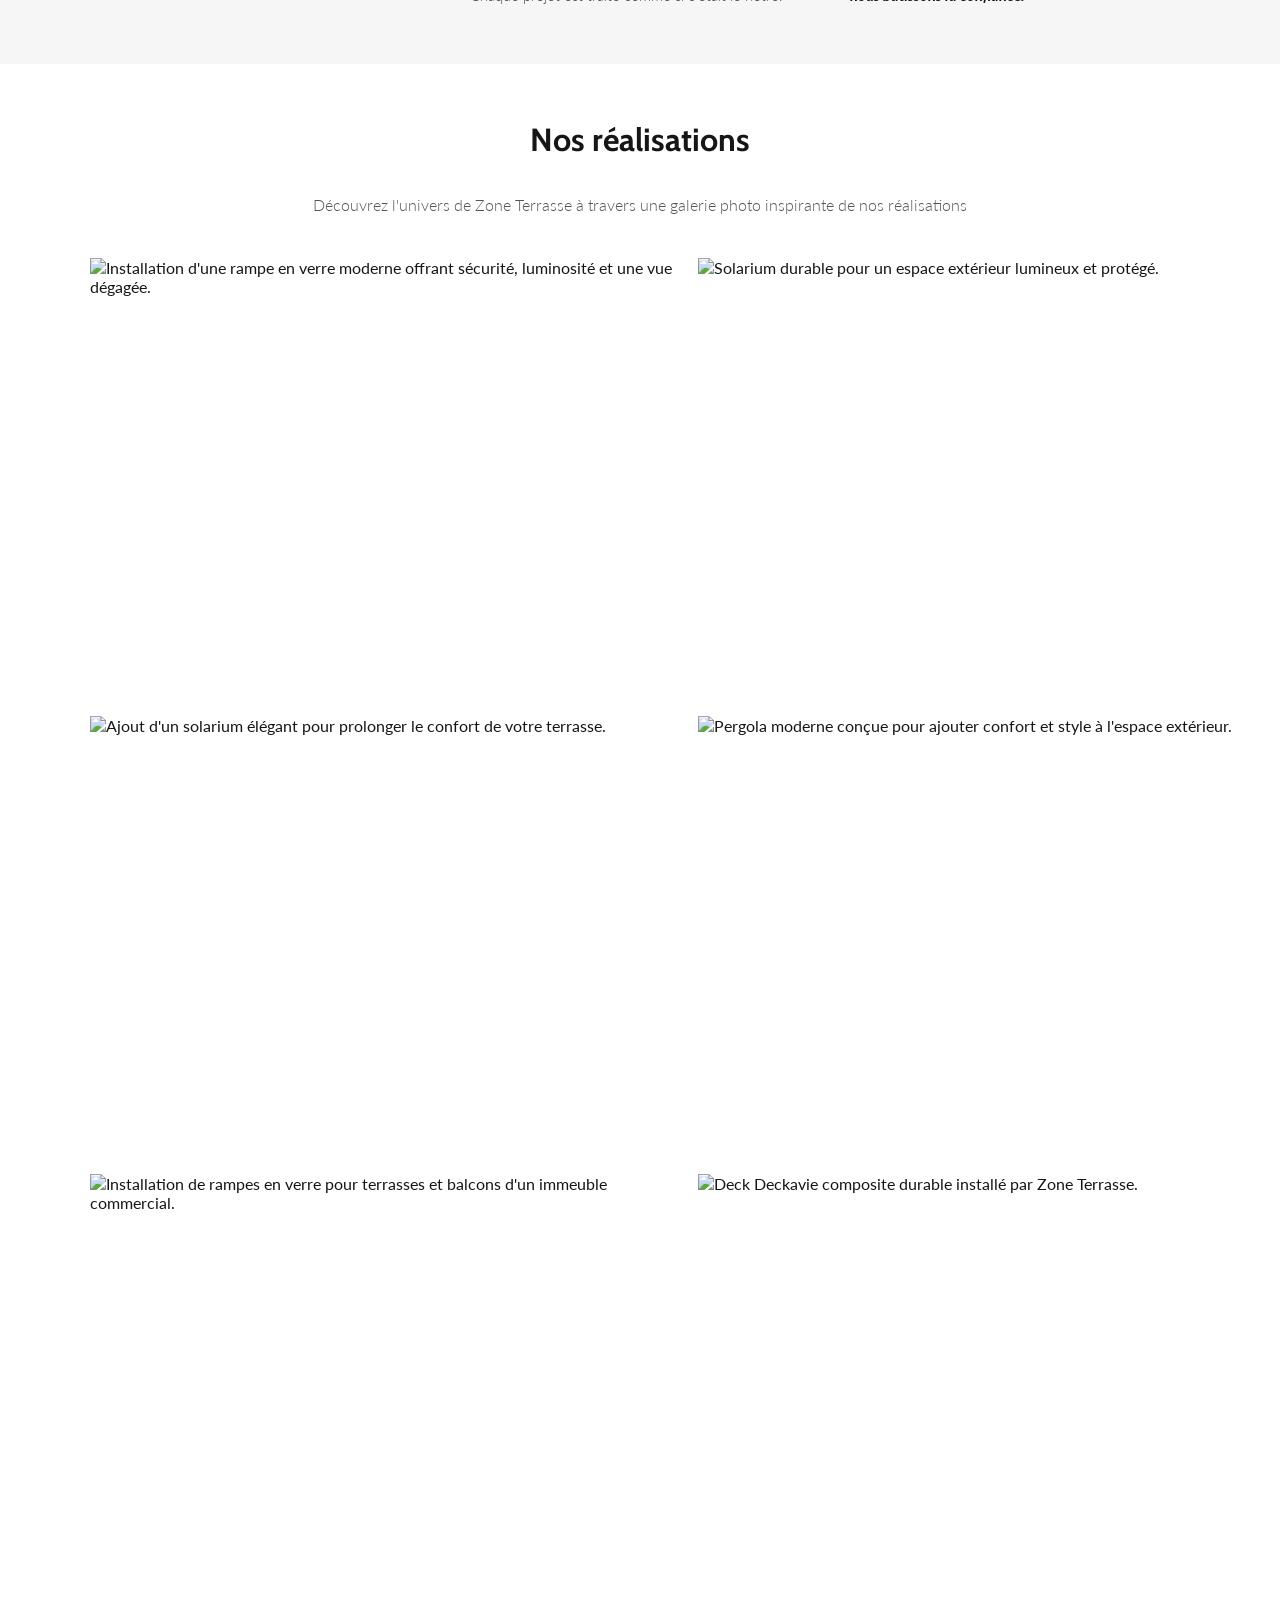
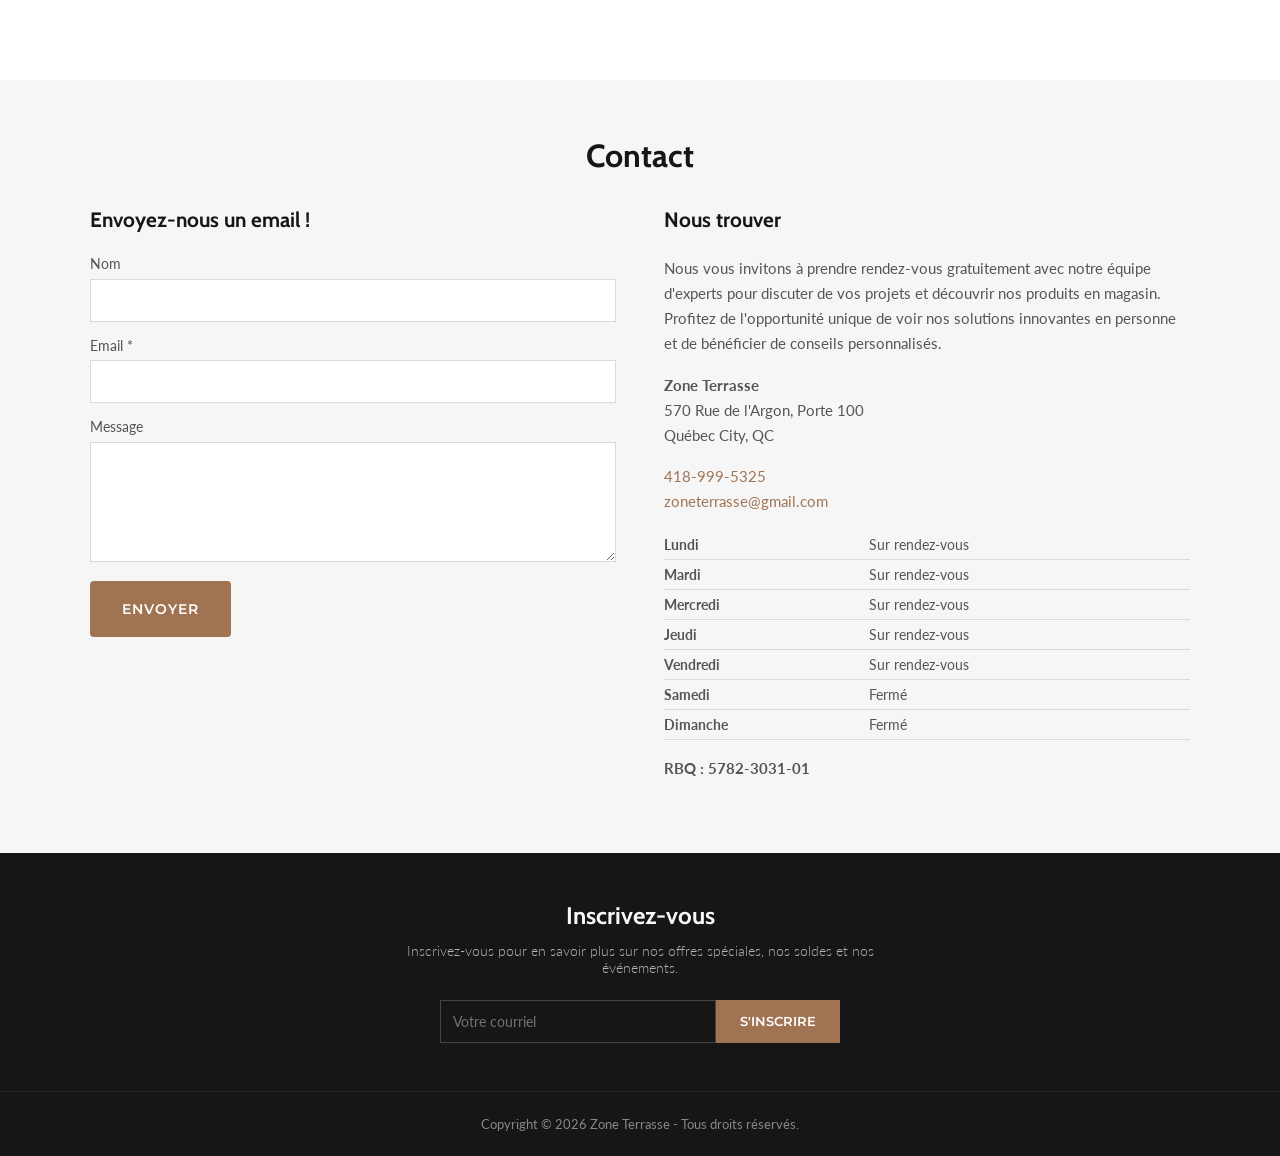
==== commit 29aae8f9: "Rebuild: faithful visual replica with all technical improvements Non-visible changes applied: - SEO:" ====
--- a/index.html
+++ b/index.html
@@ -3,121 +3,200 @@
 <head>
   <meta charset="UTF-8">
   <meta name="viewport" content="width=device-width, initial-scale=1.0">
-  <title>Zone Terrasse — Construction patio et terrasse | Québec</title>
-  <meta name="description" content="Zone Terrasse : conception et construction de patios, terrasses, pergolas et aménagements extérieurs à Québec. RBQ 5782-3031-01.">
+
+  <!-- SEO: proper title + description -->
+  <title>Zone Terrasse — Construction patio et terrasse à Québec | RBQ 5782-3031-01</title>
+  <meta name="description" content="Zone Terrasse : conception et construction de patios, terrasses, pergolas, solariums et aménagements extérieurs durables à Québec. Licence RBQ 5782-3031-01. Soumission gratuite.">
+
+  <!-- SEO: canonical -->
+  <link rel="canonical" href="https://zoneterrasse.ca/">
+
+  <!-- SEO: Open Graph -->
+  <meta property="og:title" content="Zone Terrasse — Construction patio et terrasse à Québec">
+  <meta property="og:description" content="Conception et construction de patios, terrasses, pergolas et aménagements extérieurs. Licence RBQ 5782-3031-01.">
+  <meta property="og:type" content="website">
+  <meta property="og:url" content="https://zoneterrasse.ca/">
+  <meta property="og:locale" content="fr_CA">
+  <meta property="og:image" content="https://img1.wsimg.com/isteam/ip/6327bd69-8b41-4c05-9458-e9e8f0b6e63f/3ea1cc00-ed97-4b2c-b49c-72f999b11174.jpg/:/rs=w:1200,m">
+
+  <!-- SEO: Schema.org LocalBusiness -->
+  <script type="application/ld+json">
+  {
+    "@context": "https://schema.org",
+    "@type": "HomeAndConstructionBusiness",
+    "name": "Zone Terrasse",
+    "description": "Conception et construction de patios, terrasses, pergolas et aménagements extérieurs à Québec.",
+    "url": "https://zoneterrasse.ca",
+    "telephone": "+1-418-999-5325",
+    "email": "zoneterrasse@gmail.com",
+    "address": {
+      "@type": "PostalAddress",
+      "streetAddress": "570 Rue de l'Argon, Porte 100",
+      "addressLocality": "Québec",
+      "addressRegion": "QC",
+      "addressCountry": "CA"
+    },
+    "openingHours": "Mo-Fr by appointment",
+    "image": "https://img1.wsimg.com/isteam/ip/6327bd69-8b41-4c05-9458-e9e8f0b6e63f/3ea1cc00-ed97-4b2c-b49c-72f999b11174.jpg/:/rs=w:1200,m",
+    "priceRange": "$$",
+    "areaServed": {
+      "@type": "City",
+      "name": "Québec"
+    },
+    "hasCredential": {
+      "@type": "EducationalOccupationalCredential",
+      "credentialCategory": "RBQ License",
+      "recognizedBy": {
+        "@type": "Organization",
+        "name": "Régie du bâtiment du Québec"
+      }
+    }
+  }
+  </script>
+
+  <!-- Fonts: same as original but with display=swap for performance -->
   <link rel="preconnect" href="https://fonts.googleapis.com">
-  <link href="https://fonts.googleapis.com/css2?family=Inter:wght@300;400;500;600;700;800;900&family=Playfair+Display:ital,wght@0,400;0,700;1,400&display=swap" rel="stylesheet">
+  <link rel="preconnect" href="https://fonts.gstatic.com" crossorigin>
+  <link href="https://fonts.googleapis.com/css2?family=Lato:wght@100;300;400;700;900&family=Cabin:wght@700&family=Montserrat:wght@600;700&display=swap" rel="stylesheet">
+
   <style>
     *, *::before, *::after { margin: 0; padding: 0; box-sizing: border-box; }
 
     :root {
-      --brown: #a07453;
-      --brown-light: #c4956e;
-      --brown-dark: #7a5639;
-      --black: #0a0a0a;
-      --dark: #141414;
-      --dark-card: #1a1a1a;
-      --grey: #2a2a2a;
-      --text: #f0ece8;
-      --text-muted: #8a8580;
-      --gold: #d4a574;
+      --brown: rgb(160, 116, 83);
+      --brown-hover: rgb(192, 140, 101);
+      --brown-active: rgb(163, 118, 85);
+      --dark: rgb(22, 22, 22);
+      --white: rgb(247, 247, 247);
+      --bg-light: rgb(246, 246, 246);
+      --border: rgb(218, 218, 218);
     }
 
     html { scroll-behavior: smooth; }
 
     body {
-      font-family: 'Inter', sans-serif;
-      background: var(--black);
-      color: var(--text);
-      overflow-x: hidden;
+      font-family: 'Lato', sans-serif;
+      font-size: 16px;
+      color: var(--dark);
+      background: #fff;
       -webkit-font-smoothing: antialiased;
     }
 
-    /* ========== NAV ========== */
-    nav {
+    /* Accessibility: skip link */
+    .skip-link {
+      position: absolute;
+      top: -100%;
+      left: 1rem;
+      z-index: 10000;
+      padding: 0.5rem 1rem;
+      background: var(--brown);
+      color: #fff;
+      text-decoration: none;
+      font-weight: 700;
+    }
+
+    .skip-link:focus {
+      top: 0.5rem;
+    }
+
+    /* ===== NAV ===== */
+    header {
       position: fixed;
       top: 0; left: 0; right: 0;
       z-index: 1000;
-      padding: 1.5rem 3rem;
+      background: var(--dark);
+      padding: 0 24px;
       display: flex;
       justify-content: space-between;
       align-items: center;
-      transition: all 0.4s ease;
-      background: transparent;
-    }
-
-    nav.scrolled {
-      background: rgba(10,10,10,0.95);
-      backdrop-filter: blur(20px);
-      padding: 1rem 3rem;
-      box-shadow: 0 1px 0 rgba(255,255,255,0.05);
-    }
-
-    .logo {
-      font-family: 'Playfair Display', serif;
-      font-size: 1.6rem;
-      font-weight: 700;
-      color: var(--text);
+      min-height: 70px;
+    }
+
+    .logo img {
+      height: 80px;
+      display: block;
+    }
+
+    .main-nav {
+      display: flex;
+      list-style: none;
+      gap: 0;
+      align-items: center;
+    }
+
+    .main-nav li { position: relative; }
+
+    .main-nav > li > a {
+      display: block;
+      padding: 24px 16px;
+      color: var(--white);
       text-decoration: none;
-      letter-spacing: 0.02em;
-    }
-
-    .logo span { color: var(--gold); }
-
-    .nav-links {
-      display: flex;
-      gap: 2.5rem;
+      font-family: 'Montserrat', sans-serif;
+      font-size: 0.8rem;
+      font-weight: 600;
+      text-transform: uppercase;
+      letter-spacing: 1px;
+      transition: color 0.3s;
+    }
+
+    .main-nav > li > a:hover { color: var(--brown); }
+
+    /* Dropdown */
+    .dropdown-menu {
+      display: none;
+      position: absolute;
+      top: 100%;
+      left: 0;
+      background: var(--dark);
+      min-width: 220px;
       list-style: none;
-      align-items: center;
-    }
-
-    .nav-links a {
-      color: var(--text-muted);
+      box-shadow: 0 4px 12px rgba(0,0,0,0.3);
+      z-index: 100;
+    }
+
+    .main-nav li:hover .dropdown-menu { display: block; }
+
+    .dropdown-menu a {
+      display: block;
+      padding: 12px 20px;
+      color: var(--white);
       text-decoration: none;
-      font-size: 0.85rem;
-      font-weight: 500;
-      letter-spacing: 0.08em;
-      text-transform: uppercase;
-      transition: color 0.3s;
-    }
-
-    .nav-links a:hover { color: var(--text); }
-
-    .nav-cta {
-      background: var(--brown) !important;
-      color: var(--text) !important;
-      padding: 0.65rem 1.5rem;
-      border-radius: 2px;
-      transition: background 0.3s !important;
-    }
-
-    .nav-cta:hover { background: var(--brown-light) !important; }
-
-    .hamburger {
+      font-size: 0.78rem;
+      font-weight: 400;
+      letter-spacing: 0.5px;
+      transition: background 0.2s;
+    }
+
+    .dropdown-menu a:hover { background: rgba(160,116,83,0.2); }
+
+    /* Mobile nav toggle */
+    .nav-toggle {
       display: none;
-      flex-direction: column;
-      gap: 5px;
-      cursor: pointer;
       background: none;
       border: none;
-      padding: 5px;
-    }
-
-    .hamburger span {
+      cursor: pointer;
+      padding: 8px;
+    }
+
+    .nav-toggle span {
+      display: block;
       width: 24px;
       height: 2px;
-      background: var(--text);
+      background: var(--white);
+      margin: 5px 0;
       transition: all 0.3s;
     }
 
-    /* ========== HERO ========== */
+    /* ===== HERO ===== */
     .hero {
       position: relative;
-      height: 100vh;
-      min-height: 700px;
+      min-height: 500px;
+      height: 70vh;
       display: flex;
-      align-items: flex-end;
-      justify-content: flex-start;
+      align-items: center;
+      justify-content: center;
+      text-align: center;
+      margin-top: 70px;
       overflow: hidden;
     }
 
@@ -125,959 +204,577 @@
       position: absolute;
       inset: 0;
       background:
-        linear-gradient(180deg, rgba(10,10,10,0.1) 0%, rgba(10,10,10,0.3) 50%, rgba(10,10,10,0.95) 100%),
-        url('https://images.unsplash.com/photo-1600596542815-ffad4c1539a9?auto=format&fit=crop&w=1920&q=80') center/cover no-repeat;
-      transform: scale(1.05);
-      transition: transform 8s ease-out;
-    }
-
-    .hero:hover .hero-bg { transform: scale(1.0); }
+        linear-gradient(to bottom, rgba(0,0,0,0.6) 0%, rgba(0,0,0,0.6) 100%),
+        url('https://img1.wsimg.com/isteam/ip/6327bd69-8b41-4c05-9458-e9e8f0b6e63f/3ea1cc00-ed97-4b2c-b49c-72f999b11174.jpg/:/rs=w:1920,m') center/cover no-repeat;
+    }
 
     .hero-content {
       position: relative;
       z-index: 2;
-      padding: 0 5vw 8vh;
+      padding: 0 24px;
       max-width: 800px;
     }
 
-    .hero-tag {
+    .hero h1 {
+      font-family: 'Montserrat', sans-serif;
+      font-size: clamp(1.8rem, 4vw, 2.8rem);
+      font-weight: 700;
+      color: #fff;
+      margin-bottom: 1rem;
+      text-transform: uppercase;
+    }
+
+    .hero p {
+      font-family: 'Lato', sans-serif;
+      font-size: 1.1rem;
+      font-weight: 300;
+      color: rgba(255,255,255,0.9);
+      margin-bottom: 2rem;
+      line-height: 1.6;
+    }
+
+    .btn-primary {
       display: inline-block;
-      font-size: 0.75rem;
-      font-weight: 600;
-      letter-spacing: 0.2em;
-      text-transform: uppercase;
-      color: var(--gold);
-      margin-bottom: 1.5rem;
-      padding: 0.4rem 0;
-      border-bottom: 1px solid var(--gold);
-    }
-
-    .hero h1 {
-      font-family: 'Playfair Display', serif;
-      font-size: clamp(2.8rem, 6vw, 5.5rem);
-      font-weight: 400;
-      line-height: 1.1;
-      margin-bottom: 1.5rem;
-      color: var(--text);
-    }
-
-    .hero h1 em {
-      font-style: italic;
-      color: var(--gold);
-    }
-
-    .hero p {
-      font-size: 1.1rem;
-      color: var(--text-muted);
-      line-height: 1.7;
-      max-width: 540px;
-      margin-bottom: 2.5rem;
-    }
-
-    .btn {
-      display: inline-flex;
-      align-items: center;
-      gap: 0.75rem;
-      padding: 1rem 2.2rem;
+      padding: 14px 32px;
+      background: var(--brown);
+      color: #fff;
+      text-decoration: none;
+      font-family: 'Montserrat', sans-serif;
       font-size: 0.85rem;
       font-weight: 600;
-      letter-spacing: 0.1em;
       text-transform: uppercase;
-      text-decoration: none;
-      color: var(--text);
-      background: var(--brown);
+      letter-spacing: 1px;
       border: none;
+      border-radius: 4px;
       cursor: pointer;
-      transition: all 0.3s;
-    }
-
-    .btn:hover {
-      background: var(--brown-light);
-      transform: translateY(-2px);
-    }
-
-    .btn-outline {
-      background: transparent;
-      border: 1px solid rgba(255,255,255,0.2);
-    }
-
-    .btn-outline:hover {
-      background: rgba(255,255,255,0.05);
-      border-color: rgba(255,255,255,0.4);
-    }
-
-    .btn svg {
-      width: 16px;
-      height: 16px;
-      transition: transform 0.3s;
-    }
-
-    .btn:hover svg { transform: translateX(4px); }
-
-    /* ========== SECTION COMMONS ========== */
-    section { padding: 8rem 5vw; }
-
-    .section-header {
+      min-height: 56px;
+      transition: background 0.3s;
+    }
+
+    .btn-primary:hover { background: var(--brown-hover); }
+    .btn-primary:active { background: var(--brown-active); }
+
+    /* ===== SECTIONS ===== */
+    .section { padding: 56px 24px; }
+    .section-inner { max-width: 1100px; margin: 0 auto; }
+
+    .section-title {
+      font-family: 'Cabin', sans-serif;
+      font-size: clamp(1.5rem, 3vw, 2rem);
+      font-weight: 700;
+      text-align: center;
+      margin-bottom: 2rem;
+      color: var(--dark);
+    }
+
+    /* ===== SERVICES ===== */
+    .services { background: #fff; }
+
+    .services-intro {
+      text-align: center;
+      font-size: 1rem;
+      font-weight: 300;
+      color: #555;
+      max-width: 700px;
+      margin: 0 auto 2rem;
+      line-height: 1.7;
+    }
+
+    .services-list {
       max-width: 600px;
-      margin-bottom: 5rem;
-    }
-
-    .section-tag {
-      display: inline-block;
-      font-size: 0.7rem;
-      font-weight: 600;
-      letter-spacing: 0.2em;
-      text-transform: uppercase;
-      color: var(--gold);
+      margin: 0 auto;
+      list-style: disc;
+      padding-left: 24px;
+    }
+
+    .services-list li {
+      font-size: 0.95rem;
+      line-height: 1.8;
+      color: #444;
+    }
+
+    .services-note {
+      text-align: center;
+      font-size: 0.9rem;
+      font-weight: 300;
+      font-style: italic;
+      color: #666;
+      max-width: 650px;
+      margin: 2rem auto 0;
+      line-height: 1.6;
+    }
+
+    /* ===== ABOUT ===== */
+    .about { background: var(--bg-light); }
+
+    .about-grid {
+      display: grid;
+      grid-template-columns: repeat(3, 1fr);
+      gap: 40px;
+    }
+
+    .about-col h3 {
+      font-family: 'Cabin', sans-serif;
+      font-size: 1.2rem;
+      font-weight: 700;
       margin-bottom: 1rem;
-    }
-
-    .section-header h2 {
-      font-family: 'Playfair Display', serif;
-      font-size: clamp(2rem, 4vw, 3.2rem);
-      font-weight: 400;
-      line-height: 1.2;
-      margin-bottom: 1.5rem;
-    }
-
-    .section-header p {
-      color: var(--text-muted);
+      color: var(--dark);
+    }
+
+    .about-col p {
+      font-size: 0.92rem;
+      font-weight: 300;
+      line-height: 1.8;
+      color: #555;
+    }
+
+    .about-col ul {
+      list-style: none;
+      padding: 0;
+      margin: 0 0 1rem;
+    }
+
+    .about-col ul li {
+      font-size: 0.92rem;
+      line-height: 1.8;
+      color: #555;
+    }
+
+    .about-col .tagline {
+      font-weight: 700;
+      font-style: italic;
+      color: var(--dark);
+      margin-top: 1rem;
+    }
+
+    /* ===== GALLERY ===== */
+    .gallery-section { background: #fff; }
+
+    .gallery-intro {
+      text-align: center;
       font-size: 1rem;
+      font-weight: 300;
+      color: #555;
+      max-width: 700px;
+      margin: 0 auto 2.5rem;
       line-height: 1.7;
     }
 
-    /* ========== GALLERY — MASONRY ========== */
-    .gallery { background: var(--black); }
-
     .gallery-grid {
-      columns: 3;
-      column-gap: 1rem;
-    }
-
-    .gallery-item {
-      break-inside: avoid;
-      margin-bottom: 1rem;
-      position: relative;
-      overflow: hidden;
-      cursor: pointer;
-      border-radius: 2px;
-    }
-
-    .gallery-item img {
-      width: 100%;
-      display: block;
-      transition: transform 0.6s ease, filter 0.6s ease;
-      filter: brightness(0.85);
-    }
-
-    .gallery-item:hover img {
-      transform: scale(1.05);
-      filter: brightness(1);
-    }
-
-    .gallery-overlay {
-      position: absolute;
-      bottom: 0; left: 0; right: 0;
-      padding: 2rem 1.5rem;
-      background: linear-gradient(transparent, rgba(0,0,0,0.8));
-      opacity: 0;
-      transform: translateY(10px);
-      transition: all 0.4s ease;
-    }
-
-    .gallery-item:hover .gallery-overlay {
-      opacity: 1;
-      transform: translateY(0);
-    }
-
-    .gallery-overlay h3 {
-      font-family: 'Playfair Display', serif;
-      font-size: 1.2rem;
-      font-weight: 400;
-      margin-bottom: 0.3rem;
-    }
-
-    .gallery-overlay span {
-      font-size: 0.75rem;
-      color: var(--gold);
-      letter-spacing: 0.1em;
-      text-transform: uppercase;
-    }
-
-    /* ========== SERVICES ========== */
-    .services { background: var(--dark); }
-
-    .services-grid {
       display: grid;
       grid-template-columns: repeat(4, 1fr);
-      gap: 1px;
-      background: rgba(255,255,255,0.05);
-    }
-
-    .service-card {
-      background: var(--dark);
-      padding: 3rem 2rem;
-      position: relative;
-      overflow: hidden;
-      transition: background 0.4s;
-      cursor: default;
-    }
-
-    .service-card::before {
-      content: '';
-      position: absolute;
-      top: 0; left: 0;
+      gap: 8px;
+    }
+
+    .gallery-grid img {
       width: 100%;
-      height: 2px;
-      background: var(--gold);
-      transform: scaleX(0);
-      transform-origin: left;
-      transition: transform 0.4s ease;
-    }
-
-    .service-card:hover::before { transform: scaleX(1); }
-    .service-card:hover { background: var(--dark-card); }
-
-    .service-card h3 {
-      font-family: 'Playfair Display', serif;
-      font-size: 1.3rem;
-      font-weight: 400;
-      margin-bottom: 1rem;
-      line-height: 1.3;
-    }
-
-    .service-card p {
-      font-size: 0.85rem;
-      color: var(--text-muted);
-      line-height: 1.6;
-    }
-
-    /* ========== PHOTO SHOWCASE — FULL WIDTH ========== */
-    .showcase {
-      padding: 0;
-      position: relative;
-    }
-
-    .showcase-scroll {
-      display: flex;
-      gap: 1rem;
-      padding: 0 5vw;
-      overflow-x: auto;
-      scroll-snap-type: x mandatory;
-      scrollbar-width: none;
-      -ms-overflow-style: none;
-    }
-
-    .showcase-scroll::-webkit-scrollbar { display: none; }
-
-    .showcase-card {
-      flex: 0 0 70vw;
-      max-width: 900px;
-      height: 65vh;
-      min-height: 450px;
-      scroll-snap-align: start;
-      position: relative;
-      overflow: hidden;
-      border-radius: 2px;
-    }
-
-    .showcase-card img {
-      width: 100%;
-      height: 100%;
+      aspect-ratio: 4/3;
       object-fit: cover;
-      transition: transform 0.6s ease;
-    }
-
-    .showcase-card:hover img { transform: scale(1.03); }
-
-    .showcase-info {
-      position: absolute;
-      bottom: 0; left: 0; right: 0;
-      padding: 3rem 2.5rem;
-      background: linear-gradient(transparent, rgba(0,0,0,0.85));
-    }
-
-    .showcase-info h3 {
-      font-family: 'Playfair Display', serif;
-      font-size: 1.8rem;
-      margin-bottom: 0.5rem;
-    }
-
-    .showcase-info p {
-      color: var(--text-muted);
-      font-size: 0.9rem;
-    }
-
-    /* ========== ABOUT ========== */
-    .about {
-      background: var(--dark);
+      display: block;
+      transition: transform 0.3s, filter 0.3s;
+    }
+
+    .gallery-grid img:hover {
+      transform: scale(1.02);
+      filter: brightness(1.05);
+    }
+
+    /* ===== CONTACT ===== */
+    .contact-section { background: var(--bg-light); }
+
+    .contact-grid {
       display: grid;
       grid-template-columns: 1fr 1fr;
+      gap: 48px;
+    }
+
+    .contact-form h3 {
+      font-family: 'Cabin', sans-serif;
+      font-size: 1.3rem;
+      font-weight: 700;
+      margin-bottom: 1.5rem;
+    }
+
+    .form-field {
+      margin-bottom: 1rem;
+    }
+
+    .form-field label {
+      display: block;
+      font-size: 0.85rem;
+      font-weight: 400;
+      color: #555;
+      margin-bottom: 0.4rem;
+    }
+
+    .form-field input,
+    .form-field textarea {
+      width: 100%;
+      padding: 12px;
+      border: 1px solid var(--border);
+      font-family: 'Lato', sans-serif;
+      font-size: 0.9rem;
+      color: var(--dark);
+      background: #fff;
+      transition: border-color 0.3s;
+    }
+
+    .form-field input:focus,
+    .form-field textarea:focus {
+      outline: none;
+      border-color: var(--brown);
+    }
+
+    .form-field textarea { resize: vertical; min-height: 120px; }
+
+    .contact-info h3 {
+      font-family: 'Cabin', sans-serif;
+      font-size: 1.3rem;
+      font-weight: 700;
+      margin-bottom: 1.5rem;
+    }
+
+    .contact-info p {
+      font-size: 0.92rem;
+      line-height: 1.7;
+      color: #555;
+      margin-bottom: 1rem;
+    }
+
+    .contact-info a {
+      color: var(--brown);
+      text-decoration: none;
+    }
+
+    .contact-info a:hover { text-decoration: underline; }
+
+    .hours-table {
+      width: 100%;
+      border-collapse: collapse;
+      margin-top: 1rem;
+    }
+
+    .hours-table td {
+      padding: 6px 0;
+      font-size: 0.88rem;
+      color: #555;
+      border-bottom: 1px solid var(--border);
+    }
+
+    .hours-table td:first-child { font-weight: 700; }
+
+    .rbq {
+      margin-top: 1rem;
+      font-size: 0.85rem;
+      font-weight: 700;
+      color: var(--dark);
+    }
+
+    /* ===== NEWSLETTER ===== */
+    .newsletter {
+      background: var(--dark);
+      padding: 48px 24px;
+      text-align: center;
+    }
+
+    .newsletter h2 {
+      font-family: 'Cabin', sans-serif;
+      font-size: 1.5rem;
+      color: var(--white);
+      margin-bottom: 0.8rem;
+    }
+
+    .newsletter p {
+      font-size: 0.9rem;
+      font-weight: 300;
+      color: rgba(247,247,247,0.7);
+      margin-bottom: 1.5rem;
+      max-width: 500px;
+      margin-left: auto;
+      margin-right: auto;
+    }
+
+    .newsletter-form {
+      display: flex;
       gap: 0;
-      padding: 0;
-    }
-
-    .about-image {
-      position: relative;
-      min-height: 600px;
-      overflow: hidden;
-    }
-
-    .about-image img {
-      width: 100%;
-      height: 100%;
-      object-fit: cover;
-    }
-
-    .about-content {
-      padding: 6rem 5rem;
-      display: flex;
-      flex-direction: column;
-      justify-content: center;
-    }
-
-    .about-content .section-tag { margin-bottom: 1rem; }
-
-    .about-content h2 {
-      font-family: 'Playfair Display', serif;
-      font-size: clamp(2rem, 3vw, 2.8rem);
-      font-weight: 400;
-      line-height: 1.2;
-      margin-bottom: 2rem;
-    }
-
-    .about-content p {
-      color: var(--text-muted);
-      line-height: 1.8;
-      margin-bottom: 1.5rem;
-      font-size: 0.95rem;
-    }
-
-    .about-features {
-      list-style: none;
-      margin: 2rem 0;
-      display: grid;
-      grid-template-columns: 1fr 1fr;
-      gap: 1rem;
-    }
-
-    .about-features li {
-      font-size: 0.85rem;
-      color: var(--text);
-      display: flex;
-      align-items: center;
-      gap: 0.6rem;
-    }
-
-    .about-features li::before {
-      content: '';
-      width: 6px;
-      height: 6px;
-      background: var(--gold);
-      border-radius: 50%;
-      flex-shrink: 0;
-    }
-
-    .rbq {
-      margin-top: 2rem;
-      padding: 1.2rem 1.5rem;
-      background: rgba(160,116,83,0.1);
-      border-left: 2px solid var(--gold);
+      max-width: 400px;
+      margin: 0 auto;
+    }
+
+    .newsletter-form input {
+      flex: 1;
+      padding: 12px;
+      border: 1px solid rgba(255,255,255,0.2);
+      background: transparent;
+      color: var(--white);
+      font-family: 'Lato', sans-serif;
+      font-size: 0.9rem;
+    }
+
+    .newsletter-form input::placeholder { color: rgba(255,255,255,0.4); }
+
+    .newsletter-form button {
+      padding: 12px 24px;
+      background: var(--brown);
+      color: #fff;
+      border: none;
+      font-family: 'Montserrat', sans-serif;
       font-size: 0.8rem;
-      color: var(--text-muted);
-      letter-spacing: 0.05em;
-    }
-
-    .rbq strong { color: var(--text); }
-
-    /* ========== STATS ========== */
-    .stats {
-      display: grid;
-      grid-template-columns: repeat(4, 1fr);
-      gap: 1px;
-      background: rgba(255,255,255,0.05);
-      padding: 0;
-    }
-
-    .stat {
-      background: var(--black);
-      padding: 4rem 3rem;
+      font-weight: 600;
+      text-transform: uppercase;
+      cursor: pointer;
+      transition: background 0.3s;
+    }
+
+    .newsletter-form button:hover { background: var(--brown-hover); }
+
+    /* ===== FOOTER ===== */
+    footer {
+      background: var(--dark);
+      padding: 24px;
       text-align: center;
-    }
-
-    .stat-num {
-      font-family: 'Playfair Display', serif;
-      font-size: 3.5rem;
-      font-weight: 400;
-      color: var(--gold);
-      line-height: 1;
-      margin-bottom: 0.75rem;
-    }
-
-    .stat-label {
-      font-size: 0.75rem;
-      letter-spacing: 0.15em;
-      text-transform: uppercase;
-      color: var(--text-muted);
-    }
-
-    /* ========== CONTACT ========== */
-    .contact {
-      background: var(--dark);
-      display: grid;
-      grid-template-columns: 1fr 1fr;
-      gap: 0;
-      padding: 0;
-    }
-
-    .contact-form-wrap {
-      padding: 6rem 5rem;
-    }
-
-    .contact-form-wrap h2 {
-      font-family: 'Playfair Display', serif;
-      font-size: 2.5rem;
-      font-weight: 400;
-      margin-bottom: 1rem;
-    }
-
-    .contact-form-wrap > p {
-      color: var(--text-muted);
-      margin-bottom: 3rem;
-      font-size: 0.95rem;
-      line-height: 1.7;
-    }
-
-    .form-group {
-      margin-bottom: 1.5rem;
-    }
-
-    .form-group label {
-      display: block;
-      font-size: 0.75rem;
-      letter-spacing: 0.1em;
-      text-transform: uppercase;
-      color: var(--text-muted);
-      margin-bottom: 0.5rem;
-    }
-
-    .form-group input,
-    .form-group textarea {
-      width: 100%;
-      padding: 1rem;
-      background: rgba(255,255,255,0.03);
-      border: 1px solid rgba(255,255,255,0.1);
-      color: var(--text);
-      font-family: 'Inter', sans-serif;
-      font-size: 0.9rem;
-      border-radius: 2px;
-      transition: border-color 0.3s;
-    }
-
-    .form-group input:focus,
-    .form-group textarea:focus {
-      outline: none;
-      border-color: var(--gold);
-    }
-
-    .form-group textarea { resize: vertical; min-height: 140px; }
-
-    .contact-info-wrap {
-      background:
-        linear-gradient(rgba(10,10,10,0.85), rgba(10,10,10,0.85)),
-        url('https://images.unsplash.com/photo-1613490493576-7fde63acd811?auto=format&fit=crop&w=800&q=80') center/cover;
-      padding: 6rem 4rem;
-      display: flex;
-      flex-direction: column;
-      justify-content: flex-end;
-    }
-
-    .contact-detail {
-      margin-bottom: 2rem;
-    }
-
-    .contact-detail h4 {
-      font-size: 0.7rem;
-      letter-spacing: 0.15em;
-      text-transform: uppercase;
-      color: var(--gold);
-      margin-bottom: 0.5rem;
-    }
-
-    .contact-detail p {
-      font-size: 0.95rem;
-      color: var(--text);
-      line-height: 1.6;
-    }
-
-    .contact-detail a {
-      color: var(--text);
-      text-decoration: none;
-      transition: color 0.3s;
-    }
-
-    .contact-detail a:hover { color: var(--gold); }
-
-    /* ========== FOOTER ========== */
-    footer {
-      padding: 3rem 5vw;
-      display: flex;
-      justify-content: space-between;
-      align-items: center;
+      font-size: 0.8rem;
+      color: rgba(247,247,247,0.5);
       border-top: 1px solid rgba(255,255,255,0.05);
-      font-size: 0.8rem;
-      color: var(--text-muted);
-    }
-
-    footer a {
-      color: var(--text-muted);
-      text-decoration: none;
-    }
-
-    footer a:hover { color: var(--text); }
-
-    /* ========== LIGHTBOX ========== */
-    .lightbox {
-      position: fixed;
-      inset: 0;
-      z-index: 9999;
-      background: rgba(0,0,0,0.95);
-      display: none;
-      align-items: center;
-      justify-content: center;
-      cursor: zoom-out;
-      opacity: 0;
-      transition: opacity 0.3s;
-    }
-
-    .lightbox.active {
-      display: flex;
-      opacity: 1;
-    }
-
-    .lightbox img {
-      max-width: 90vw;
-      max-height: 90vh;
-      object-fit: contain;
-      border-radius: 2px;
-    }
-
-    .lightbox-close {
-      position: absolute;
-      top: 2rem;
-      right: 2rem;
-      background: none;
-      border: none;
-      color: var(--text);
-      font-size: 1.5rem;
-      cursor: pointer;
-      width: 40px;
-      height: 40px;
-      display: flex;
-      align-items: center;
-      justify-content: center;
-    }
-
-    /* ========== RESPONSIVE ========== */
-    @media (max-width: 1024px) {
-      .gallery-grid { columns: 2; }
-      .services-grid { grid-template-columns: repeat(2, 1fr); }
-      .stats { grid-template-columns: repeat(2, 1fr); }
-      .about { grid-template-columns: 1fr; }
-      .about-image { min-height: 400px; }
-      .about-content { padding: 4rem 2rem; }
-      .contact { grid-template-columns: 1fr; }
-      .contact-form-wrap { padding: 4rem 2rem; }
-      .contact-info-wrap { padding: 4rem 2rem; min-height: 300px; }
+    }
+
+    /* ===== RESPONSIVE ===== */
+    @media (max-width: 1023px) {
+      .main-nav { display: none; }
+      .nav-toggle { display: block; }
+      .main-nav.open {
+        display: flex;
+        flex-direction: column;
+        position: absolute;
+        top: 70px;
+        left: 0;
+        right: 0;
+        background: var(--dark);
+        padding: 0;
+      }
+      .main-nav.open .dropdown-menu {
+        position: static;
+        box-shadow: none;
+        display: none;
+      }
+      .main-nav.open li:hover .dropdown-menu { display: block; }
     }
 
     @media (max-width: 768px) {
-      .nav-links { display: none; }
-      .hamburger { display: flex; }
-      .hero-content { padding: 0 1.5rem 6vh; }
-      .gallery-grid { columns: 1; }
-      .services-grid { grid-template-columns: 1fr; }
-      .stats { grid-template-columns: repeat(2, 1fr); }
-      .showcase-card { flex: 0 0 85vw; }
-      section { padding: 5rem 1.5rem; }
-      .about-features { grid-template-columns: 1fr; }
-    }
-
-    /* ========== ANIMATIONS ========== */
-    .fade-up {
-      opacity: 0;
-      transform: translateY(40px);
-      transition: opacity 0.8s ease, transform 0.8s ease;
-    }
-
-    .fade-up.visible {
-      opacity: 1;
-      transform: translateY(0);
+      .about-grid { grid-template-columns: 1fr; gap: 32px; }
+      .gallery-grid { grid-template-columns: repeat(2, 1fr); }
+      .contact-grid { grid-template-columns: 1fr; gap: 32px; }
+      .hero { min-height: 400px; height: 60vh; }
+    }
+
+    @media (max-width: 450px) {
+      .gallery-grid { grid-template-columns: 1fr; }
     }
   </style>
 </head>
 <body>
 
-  <!-- NAV -->
-  <nav id="navbar">
-    <a href="#" class="logo">Zone<span>Terrasse</span></a>
-    <ul class="nav-links">
-      <li><a href="#realisations">Réalisations</a></li>
-      <li><a href="#services">Services</a></li>
-      <li><a href="#apropos">À propos</a></li>
-      <li><a href="#contact" class="nav-cta">Contactez-nous</a></li>
-    </ul>
-    <button class="hamburger" aria-label="Menu">
+  <!-- Accessibility: skip to content -->
+  <a href="#main-content" class="skip-link">Aller au contenu principal</a>
+
+  <!-- HEADER -->
+  <header role="banner">
+    <a href="/" class="logo" aria-label="Zone Terrasse — Accueil">
+      <img src="https://img1.wsimg.com/isteam/ip/6327bd69-8b41-4c05-9458-e9e8f0b6e63f/blob.png/:/rs=h:200,cg:true,m/qt=q:95" alt="Zone Terrasse" width="160" height="80" loading="eager">
+    </a>
+
+    <button class="nav-toggle" aria-label="Ouvrir le menu" aria-expanded="false" aria-controls="main-nav">
       <span></span><span></span><span></span>
     </button>
-  </nav>
-
-  <!-- HERO -->
-  <section class="hero">
-    <div class="hero-bg"></div>
-    <div class="hero-content">
-      <span class="hero-tag">Construction extérieure &mdash; Québec</span>
-      <h1>Des terrasses qui deviennent de véritables <em>espaces de vie</em></h1>
-      <p>Conception et construction de patios, terrasses, pergolas et aménagements extérieurs durables. Depuis Québec, avec passion.</p>
-      <div style="display: flex; gap: 1rem; flex-wrap: wrap;">
-        <a href="#realisations" class="btn">
-          Voir nos réalisations
-          <svg viewBox="0 0 24 24" fill="none" stroke="currentColor" stroke-width="2"><path d="M5 12h14M12 5l7 7-7 7"/></svg>
-        </a>
-        <a href="#contact" class="btn btn-outline">Prendre rendez-vous</a>
+
+    <nav aria-label="Navigation principale">
+      <ul class="main-nav" id="main-nav" role="menubar">
+        <li role="none"><a href="/" role="menuitem">Accueil</a></li>
+        <li role="none"><a href="#apropos" role="menuitem">À propos</a></li>
+        <li role="none"><a href="#services" role="menuitem">Services</a></li>
+        <li role="none">
+          <a href="#realisations" role="menuitem" aria-haspopup="true">Nos réalisations</a>
+          <ul class="dropdown-menu" role="menu" aria-label="Sous-menu réalisations">
+            <li role="none"><a href="/solarium" role="menuitem">Solarium</a></li>
+            <li role="none"><a href="/rampes-et-solarium" role="menuitem">Rampes et solarium</a></li>
+            <li role="none"><a href="/rampes-en-verre" role="menuitem">Rampes en verre</a></li>
+            <li role="none"><a href="/rampes" role="menuitem">Rampes</a></li>
+            <li role="none"><a href="/rampe-et-pergolas" role="menuitem">Rampe et Pergolas</a></li>
+            <li role="none"><a href="/rampe-aluminium" role="menuitem">Rampe Aluminium</a></li>
+            <li role="none"><a href="/pergolas" role="menuitem">Pergolas</a></li>
+            <li role="none"><a href="/deckavie" role="menuitem">Deckavie</a></li>
+            <li role="none"><a href="/commercial" role="menuitem">Commercial</a></li>
+          </ul>
+        </li>
+        <li role="none"><a href="#contact" role="menuitem">Contactez-nous</a></li>
+      </ul>
+    </nav>
+  </header>
+
+  <!-- MAIN CONTENT -->
+  <main id="main-content">
+
+    <!-- HERO -->
+    <section class="hero" aria-label="Bannière principale">
+      <div class="hero-bg" role="img" aria-label="Terrasse extérieure construite par Zone Terrasse"></div>
+      <div class="hero-content">
+        <h1>Construction patio et terrasse</h1>
+        <p>Parlez-nous de votre projet de terrasse et voyons ensemble comment le réaliser.</p>
+        <a href="#contact" class="btn-primary">En savoir plus</a>
       </div>
-    </div>
-  </section>
-
-  <!-- PHOTO SHOWCASE — HORIZONTAL SCROLL -->
-  <section class="showcase" style="padding: 6rem 0;">
-    <div style="padding: 0 5vw; margin-bottom: 3rem; display: flex; justify-content: space-between; align-items: end; flex-wrap: wrap; gap: 1rem;">
-      <div class="section-header" style="margin-bottom: 0;">
-        <span class="section-tag">Projets vedettes</span>
-        <h2>Nos réalisations récentes</h2>
+    </section>
+
+    <!-- SERVICES -->
+    <section class="section services" id="services" aria-labelledby="services-title">
+      <div class="section-inner">
+        <h2 class="section-title" id="services-title">Services offerts</h2>
+        <p class="services-intro">Nous offrons une gamme complète de services pour la conception, la construction et l'aménagement d'espaces extérieurs durables et esthétiques.</p>
+        <ul class="services-list">
+          <li>Conception et construction de patios</li>
+          <li>Création de terrasses sur mesure</li>
+          <li>Installation de rampes sécuritaires et modernes</li>
+          <li>Conception de pergolas</li>
+          <li>Construction de cabanons</li>
+          <li>Construction de garages</li>
+          <li>Installation de cuisines extérieures</li>
+          <li>Aménagement extérieur et optimisation de votre cour</li>
+        </ul>
+        <p class="services-note">Nous offrons également des services de rénovation de tous genres, afin d'améliorer, moderniser ou transformer vos espaces selon vos besoins.</p>
       </div>
-      <p style="color: var(--text-muted); font-size: 0.85rem;">Glissez pour explorer &rarr;</p>
-    </div>
-    <div class="showcase-scroll">
-      <div class="showcase-card">
-        <img src="https://images.unsplash.com/photo-1600596542815-ffad4c1539a9?auto=format&fit=crop&w=1200&q=80" alt="Terrasse en composite avec pergola" loading="lazy">
-        <div class="showcase-info">
-          <h3>Terrasse avec pergola intégrée</h3>
-          <p>Composite &mdash; Beauport, Québec</p>
+    </section>
+
+    <!-- ABOUT -->
+    <section class="section about" id="apropos" aria-labelledby="about-title">
+      <div class="section-inner">
+        <h2 class="section-title" id="about-title">À propos de nous</h2>
+        <div class="about-grid">
+          <div class="about-col">
+            <h3>Notre mission</h3>
+            <p>Créer des terrasses et patios qui deviennent de véritables espaces de vie. Zone Terrasse est née d'une passion pour la construction extérieure de qualité. Nous croyons qu'un patio bien conçu augmente non seulement la valeur d'une propriété, mais surtout la qualité de vie.</p>
+          </div>
+          <div class="about-col">
+            <h3>Pourquoi nous choisir ?</h3>
+            <ul>
+              <li>&#10004; Analyse personnalisée</li>
+              <li>&#10004; Conseils honnêtes</li>
+              <li>&#10004; Matériaux durables</li>
+              <li>&#10004; Travail rigoureux</li>
+              <li>&#10004; Respect des délais</li>
+            </ul>
+            <p>Chaque projet est traité comme si c'était le nôtre.</p>
+          </div>
+          <div class="about-col">
+            <h3>Notre approche</h3>
+            <ul>
+              <li>&#8226; Expertise en conception extérieure</li>
+              <li>&#8226; Finitions soignées</li>
+              <li>&#8226; Solutions durables</li>
+              <li>&#8226; Service professionnel et humain</li>
+            </ul>
+            <p class="tagline">Nous construisons des terrasses solides. Mais surtout, nous bâtissons la confiance.</p>
+          </div>
         </div>
       </div>
-      <div class="showcase-card">
-        <img src="https://images.unsplash.com/photo-1512917774080-9991f1c4c750?auto=format&fit=crop&w=1200&q=80" alt="Patio en bois traité avec rampes" loading="lazy">
-        <div class="showcase-info">
-          <h3>Patio en bois avec rampes modernes</h3>
-          <p>Bois traité &mdash; Sainte-Foy</p>
+    </section>
+
+    <!-- GALLERY -->
+    <section class="section gallery-section" id="realisations" aria-labelledby="gallery-title">
+      <div class="section-inner">
+        <h2 class="section-title" id="gallery-title">Nos réalisations</h2>
+        <p class="gallery-intro">Découvrez l'univers de Zone Terrasse à travers une galerie photo inspirante de nos réalisations</p>
+        <div class="gallery-grid" role="list">
+          <img src="https://img1.wsimg.com/isteam/ip/6327bd69-8b41-4c05-9458-e9e8f0b6e63f/Rampes%20en%20verre%20(2).jpg/:/rs=w:600,m" alt="Installation d'une rampe en verre moderne offrant sécurité, luminosité et une vue dégagée." loading="lazy" width="600" height="450" role="listitem">
+          <img src="https://img1.wsimg.com/isteam/ip/6327bd69-8b41-4c05-9458-e9e8f0b6e63f/Solarium%20(10).jpg/:/rs=w:600,m" alt="Solarium durable pour un espace extérieur lumineux et protégé." loading="lazy" width="600" height="450" role="listitem">
+          <img src="https://img1.wsimg.com/isteam/ip/6327bd69-8b41-4c05-9458-e9e8f0b6e63f/Deckavie%20(5).jpg/:/rs=w:600,m" alt="Installation d'un deck durable et sans entretien pour profiter pleinement de votre terrasse pendant plusieurs années." loading="lazy" width="600" height="450" role="listitem">
+          <img src="https://img1.wsimg.com/isteam/ip/6327bd69-8b41-4c05-9458-e9e8f0b6e63f/Deckavie%20(2).jpg/:/rs=w:600,m" alt="Installation d'un deck durable et sans entretien pour profiter pleinement de votre terrasse." loading="lazy" width="600" height="450" role="listitem">
+          <img src="https://img1.wsimg.com/isteam/ip/6327bd69-8b41-4c05-9458-e9e8f0b6e63f/Solarium%20(4).jpg/:/rs=w:600,m" alt="Ajout d'un solarium élégant pour prolonger le confort de votre terrasse." loading="lazy" width="600" height="450" role="listitem">
+          <img src="https://img1.wsimg.com/isteam/ip/6327bd69-8b41-4c05-9458-e9e8f0b6e63f/Pergolas%20(3).jpg/:/rs=w:600,m" alt="Pergola moderne conçue pour ajouter confort et style à l'espace extérieur." loading="lazy" width="600" height="450" role="listitem">
+          <img src="https://img1.wsimg.com/isteam/ip/6327bd69-8b41-4c05-9458-e9e8f0b6e63f/Rampes%20(1).jpg/:/rs=w:600,m" alt="Installation de rampes durables et sécuritaires pour terrasse ou balcon." loading="lazy" width="600" height="450" role="listitem">
+          <img src="https://img1.wsimg.com/isteam/ip/6327bd69-8b41-4c05-9458-e9e8f0b6e63f/Solarium%20(6).jpg/:/rs=w:600,m" alt="Ajout d'un solarium élégant pour prolonger le confort de votre terrasse." loading="lazy" width="600" height="450" role="listitem">
+          <img src="https://img1.wsimg.com/isteam/ip/6327bd69-8b41-4c05-9458-e9e8f0b6e63f/commercial%20(1).jpg/:/rs=w:600,m" alt="Installation de rampes en verre pour terrasses et balcons d'un immeuble commercial." loading="lazy" width="600" height="450" role="listitem">
+          <img src="https://img1.wsimg.com/isteam/ip/6327bd69-8b41-4c05-9458-e9e8f0b6e63f/Deckavie%20(7).jpg/:/rs=w:600,m" alt="Deck Deckavie composite durable installé par Zone Terrasse." loading="lazy" width="600" height="450" role="listitem">
         </div>
       </div>
-      <div class="showcase-card">
-        <img src="https://images.unsplash.com/photo-1613490493576-7fde63acd811?auto=format&fit=crop&w=1200&q=80" alt="Solarium quatre saisons" loading="lazy">
-        <div class="showcase-info">
-          <h3>Solarium quatre saisons</h3>
-          <p>Verre trempé &mdash; Charlesbourg</p>
+    </section>
+
+    <!-- CONTACT -->
+    <section class="section contact-section" id="contact" aria-labelledby="contact-title">
+      <div class="section-inner">
+        <h2 class="section-title" id="contact-title">Contact</h2>
+        <div class="contact-grid">
+          <div class="contact-form">
+            <h3>Envoyez-nous un email !</h3>
+            <form onsubmit="event.preventDefault(); alert('Merci! Nous vous contacterons sous peu.');" aria-label="Formulaire de contact">
+              <div class="form-field">
+                <label for="name">Nom</label>
+                <input type="text" id="name" name="name" autocomplete="name" required>
+              </div>
+              <div class="form-field">
+                <label for="email">Email <span aria-label="requis">*</span></label>
+                <input type="email" id="email" name="email" autocomplete="email" required>
+              </div>
+              <div class="form-field">
+                <label for="message">Message</label>
+                <textarea id="message" name="message"></textarea>
+              </div>
+              <button type="submit" class="btn-primary">Envoyer</button>
+            </form>
+          </div>
+          <div class="contact-info">
+            <h3>Nous trouver</h3>
+            <p>Nous vous invitons à prendre rendez-vous gratuitement avec notre équipe d'experts pour discuter de vos projets et découvrir nos produits en magasin. Profitez de l'opportunité unique de voir nos solutions innovantes en personne et de bénéficier de conseils personnalisés.</p>
+            <p>
+              <strong>Zone Terrasse</strong><br>
+              570 Rue de l'Argon, Porte 100<br>
+              Québec City, QC
+            </p>
+            <p>
+              <a href="tel:+14189995325">418-999-5325</a><br>
+              <a href="mailto:zoneterrasse@gmail.com">zoneterrasse@gmail.com</a>
+            </p>
+            <table class="hours-table" aria-label="Heures d'ouverture">
+              <tbody>
+                <tr><td>Lundi</td><td>Sur rendez-vous</td></tr>
+                <tr><td>Mardi</td><td>Sur rendez-vous</td></tr>
+                <tr><td>Mercredi</td><td>Sur rendez-vous</td></tr>
+                <tr><td>Jeudi</td><td>Sur rendez-vous</td></tr>
+                <tr><td>Vendredi</td><td>Sur rendez-vous</td></tr>
+                <tr><td>Samedi</td><td>Fermé</td></tr>
+                <tr><td>Dimanche</td><td>Fermé</td></tr>
+              </tbody>
+            </table>
+            <p class="rbq">RBQ : 5782-3031-01</p>
+          </div>
         </div>
       </div>
-      <div class="showcase-card">
-        <img src="https://images.unsplash.com/photo-1564013799919-ab600027ffc6?auto=format&fit=crop&w=1200&q=80" alt="Aménagement extérieur complet" loading="lazy">
-        <div class="showcase-info">
-          <h3>Aménagement extérieur complet</h3>
-          <p>Multi-matériaux &mdash; Lévis</p>
-        </div>
-      </div>
-    </div>
-  </section>
-
-  <!-- GALLERY — MASONRY -->
-  <section class="gallery" id="realisations">
-    <div class="section-header fade-up">
-      <span class="section-tag">Portfolio</span>
-      <h2>L'univers Zone Terrasse en images</h2>
-      <p>Chaque projet est unique. Découvrez notre savoir-faire à travers nos réalisations.</p>
-    </div>
-    <div class="gallery-grid fade-up">
-      <div class="gallery-item" onclick="openLightbox(this)">
-        <img src="https://images.unsplash.com/photo-1600596542815-ffad4c1539a9?auto=format&fit=crop&w=800&q=80" alt="Deck en composite avec vue" loading="lazy">
-        <div class="gallery-overlay">
-          <h3>Deck panoramique</h3>
-          <span>Composite</span>
-        </div>
-      </div>
-      <div class="gallery-item" onclick="openLightbox(this)">
-        <img src="https://images.unsplash.com/photo-1564013799919-ab600027ffc6?auto=format&fit=crop&w=800&q=80" alt="Pergola moderne" loading="lazy" style="aspect-ratio: 3/4; object-fit: cover;">
-        <div class="gallery-overlay">
-          <h3>Pergola autoportante</h3>
-          <span>Pergolas</span>
-        </div>
-      </div>
-      <div class="gallery-item" onclick="openLightbox(this)">
-        <img src="https://images.unsplash.com/photo-1613490493576-7fde63acd811?auto=format&fit=crop&w=800&q=80" alt="Terrasse en bois" loading="lazy">
-        <div class="gallery-overlay">
-          <h3>Terrasse en bois naturel</h3>
-          <span>Patios</span>
-        </div>
-      </div>
-      <div class="gallery-item" onclick="openLightbox(this)">
-        <img src="https://images.unsplash.com/photo-1512917774080-9991f1c4c750?auto=format&fit=crop&w=800&q=80" alt="Rampes en verre" loading="lazy" style="aspect-ratio: 4/5; object-fit: cover;">
-        <div class="gallery-overlay">
-          <h3>Rampes en verre trempé</h3>
-          <span>Rampes</span>
-        </div>
-      </div>
-      <div class="gallery-item" onclick="openLightbox(this)">
-        <img src="https://images.unsplash.com/photo-1600047509807-ba8f99d2cdde?auto=format&fit=crop&w=800&q=80" alt="Cuisine extérieure" loading="lazy">
-        <div class="gallery-overlay">
-          <h3>Cuisine extérieure</h3>
-          <span>Aménagement</span>
-        </div>
-      </div>
-      <div class="gallery-item" onclick="openLightbox(this)">
-        <img src="https://images.unsplash.com/photo-1600585154340-be6161a56a0c?auto=format&fit=crop&w=800&q=80" alt="Installation commerciale" loading="lazy" style="aspect-ratio: 3/4; object-fit: cover;">
-        <div class="gallery-overlay">
-          <h3>Terrasse commerciale</h3>
-          <span>Commercial</span>
-        </div>
-      </div>
-      <div class="gallery-item" onclick="openLightbox(this)">
-        <img src="https://images.unsplash.com/photo-1600585154526-990dced4db0d?auto=format&fit=crop&w=800&q=80" alt="Cabanon sur mesure" loading="lazy">
-        <div class="gallery-overlay">
-          <h3>Cabanon sur mesure</h3>
-          <span>Cabanons</span>
-        </div>
-      </div>
-      <div class="gallery-item" onclick="openLightbox(this)">
-        <img src="https://images.unsplash.com/photo-1600607687939-ce8a6c25118c?auto=format&fit=crop&w=800&q=80" alt="Solarium vitré" loading="lazy" style="aspect-ratio: 4/5; object-fit: cover;">
-        <div class="gallery-overlay">
-          <h3>Solarium 4 saisons</h3>
-          <span>Solarium</span>
-        </div>
-      </div>
-      <div class="gallery-item" onclick="openLightbox(this)">
-        <img src="https://images.unsplash.com/photo-1600566753190-17f0baa2a6c3?auto=format&fit=crop&w=800&q=80" alt="Rampe aluminium" loading="lazy">
-        <div class="gallery-overlay">
-          <h3>Rampes aluminium</h3>
-          <span>Rampes</span>
-        </div>
-      </div>
-    </div>
-  </section>
-
-  <!-- SERVICES -->
-  <section class="services" id="services">
-    <div class="section-header fade-up" style="padding: 0 0 0 3rem;">
-      <span class="section-tag">Ce que nous faisons</span>
-      <h2>Services offerts</h2>
-      <p>Une gamme complète pour la conception, construction et aménagement d'espaces extérieurs durables et esthétiques.</p>
-    </div>
-    <div class="services-grid fade-up">
-      <div class="service-card">
-
-        <h3>Patios &amp; Terrasses</h3>
-        <p>Conception et construction de patios sur mesure. Bois traité, cèdre ou composite selon vos besoins.</p>
-      </div>
-      <div class="service-card">
-
-        <h3>Rampes sécuritaires</h3>
-        <p>Installation de rampes modernes en verre, aluminium ou bois. Conformes aux normes du Code du bâtiment.</p>
-      </div>
-      <div class="service-card">
-
-        <h3>Pergolas</h3>
-        <p>Conception de pergolas autoportantes ou adossées pour créer des zones d'ombre élégantes.</p>
-      </div>
-      <div class="service-card">
-
-        <h3>Solariums</h3>
-        <p>Construction de solariums quatre saisons pour profiter de l'extérieur à l'année.</p>
-      </div>
-      <div class="service-card">
-
-        <h3>Cabanons &amp; Garages</h3>
-        <p>Construction de cabanons et garages sur mesure, intégrés à votre aménagement extérieur.</p>
-      </div>
-      <div class="service-card">
-
-        <h3>Cuisines extérieures</h3>
-        <p>Installation complète de cuisines extérieures pour des étés mémorables.</p>
-      </div>
-      <div class="service-card">
-
-        <h3>Aménagement extérieur</h3>
-        <p>Optimisation complète de votre cour : éclairage, rangement, zones de détente.</p>
-      </div>
-      <div class="service-card">
-
-        <h3>Rénovation</h3>
-        <p>Services de rénovation de tous genres pour améliorer, moderniser ou transformer vos espaces.</p>
-      </div>
-    </div>
-  </section>
-
-  <!-- STATS -->
-  <div class="stats fade-up">
-    <div class="stat">
-      <div class="stat-num">500+</div>
-      <div class="stat-label">Projets complétés</div>
-    </div>
-    <div class="stat">
-      <div class="stat-num">15</div>
-      <div class="stat-label">Années d'expérience</div>
-    </div>
-    <div class="stat">
-      <div class="stat-num">100%</div>
-      <div class="stat-label">Satisfaction client</div>
-    </div>
-    <div class="stat">
-      <div class="stat-num">RBQ</div>
-      <div class="stat-label">Licence 5782-3031-01</div>
-    </div>
-  </div>
-
-  <!-- ABOUT -->
-  <section class="about" id="apropos">
-    <div class="about-image">
-      <img src="https://images.unsplash.com/photo-1564013799919-ab600027ffc6?auto=format&fit=crop&w=1000&q=80" alt="Équipe Zone Terrasse au travail" loading="lazy">
-    </div>
-    <div class="about-content fade-up">
-      <span class="section-tag">À propos</span>
-      <h2>Nous construisons des terrasses solides. Mais surtout, nous bâtissons la confiance.</h2>
-      <p>Zone Terrasse est née d'une passion pour la construction extérieure de qualité. Nous croyons qu'un patio bien conçu augmente non seulement la valeur d'une propriété, mais surtout la qualité de vie.</p>
-      <p>Chaque projet est traité comme si c'était le nôtre.</p>
-      <ul class="about-features">
-        <li>Analyse personnalisée</li>
-        <li>Conseils honnêtes</li>
-        <li>Matériaux durables</li>
-        <li>Travail rigoureux</li>
-        <li>Respect des délais</li>
-        <li>Finitions soignées</li>
-        <li>Solutions durables</li>
-        <li>Service professionnel</li>
-      </ul>
-      <div class="rbq">
-        <strong>Licence RBQ :</strong> 5782-3031-01 — Entrepreneur général en construction
-      </div>
-    </div>
-  </section>
-
-  <!-- CONTACT -->
-  <section class="contact" id="contact">
-    <div class="contact-form-wrap fade-up">
-      <span class="section-tag">Parlons de votre projet</span>
-      <h2>Contactez-nous</h2>
-      <p>Prenez rendez-vous gratuitement avec notre équipe d'experts pour discuter de vos projets.</p>
-      <form onsubmit="event.preventDefault(); alert('Merci! Nous vous contacterons sous peu.');">
-        <div class="form-group">
-          <label for="name">Nom</label>
-          <input type="text" id="name" name="name" placeholder="Votre nom complet" required>
-        </div>
-        <div class="form-group">
-          <label for="email">Email</label>
-          <input type="email" id="email" name="email" placeholder="votre@email.com" required>
-        </div>
-        <div class="form-group">
-          <label for="phone">Téléphone</label>
-          <input type="tel" id="phone" name="phone" placeholder="418-000-0000">
-        </div>
-        <div class="form-group">
-          <label for="message">Votre projet</label>
-          <textarea id="message" name="message" placeholder="Décrivez votre projet, vos idées, vos questions..."></textarea>
-        </div>
-        <button type="submit" class="btn" style="width: 100%; justify-content: center;">
-          Envoyer
-          <svg viewBox="0 0 24 24" fill="none" stroke="currentColor" stroke-width="2"><path d="M5 12h14M12 5l7 7-7 7"/></svg>
-        </button>
-      </form>
-    </div>
-    <div class="contact-info-wrap">
-      <div class="contact-detail">
-        <h4>Adresse</h4>
-        <p>570 Rue de l'Argon, Porte 100<br>Québec City, QC</p>
-      </div>
-      <div class="contact-detail">
-        <h4>Téléphone</h4>
-        <p><a href="tel:4189995325">418-999-5325</a></p>
-      </div>
-      <div class="contact-detail">
-        <h4>Email</h4>
-        <p><a href="mailto:zoneterrasse@gmail.com">zoneterrasse@gmail.com</a></p>
-      </div>
-      <div class="contact-detail">
-        <h4>Heures</h4>
-        <p>Lundi — Vendredi : Sur rendez-vous<br>Samedi — Dimanche : Fermé</p>
-      </div>
-    </div>
-  </section>
+    </section>
+  </main>
+
+  <!-- NEWSLETTER -->
+  <aside class="newsletter" aria-label="Inscription à l'infolettre">
+    <h2>Inscrivez-vous</h2>
+    <p>Inscrivez-vous pour en savoir plus sur nos offres spéciales, nos soldes et nos événements.</p>
+    <form class="newsletter-form" onsubmit="event.preventDefault(); alert('Merci pour votre inscription!');" aria-label="Formulaire d'inscription à l'infolettre">
+      <label for="newsletter-email" class="skip-link" style="position:absolute;">Courriel</label>
+      <input type="email" id="newsletter-email" name="email" placeholder="Votre courriel" autocomplete="email" required>
+      <button type="submit">S'inscrire</button>
+    </form>
+  </aside>
 
   <!-- FOOTER -->
-  <footer>
-    <span>&copy; 2026 Zone Terrasse — Tous droits réservés.</span>
-    <a href="#">RBQ 5782-3031-01</a>
+  <footer role="contentinfo">
+    <p>Copyright &copy; 2026 Zone Terrasse - Tous droits réservés.</p>
   </footer>
 
-  <!-- LIGHTBOX -->
-  <div class="lightbox" id="lightbox" onclick="closeLightbox()">
-    <button class="lightbox-close" aria-label="Fermer">&times;</button>
-    <img src="" alt="">
-  </div>
-
   <script>
-    // Image fallback — show gradient placeholder if image fails to load
-    document.querySelectorAll('img[loading="lazy"], .gallery-item img, .showcase-card img, .about-image img').forEach(img => {
-      img.onerror = function() {
-        this.style.display = 'none';
-        this.parentElement.style.background = 'linear-gradient(135deg, #1a1a1a 0%, #2a2018 50%, #1a1a1a 100%)';
-        this.parentElement.style.minHeight = this.parentElement.style.minHeight || '300px';
-      };
+    // Mobile nav toggle
+    const toggle = document.querySelector('.nav-toggle');
+    const navMenu = document.getElementById('main-nav');
+    toggle.addEventListener('click', () => {
+      const open = navMenu.classList.toggle('open');
+      toggle.setAttribute('aria-expanded', open);
+      toggle.setAttribute('aria-label', open ? 'Fermer le menu' : 'Ouvrir le menu');
     });
-
-    // Nav scroll effect
-    const nav = document.getElementById('navbar');
-    window.addEventListener('scroll', () => {
-      nav.classList.toggle('scrolled', window.scrollY > 50);
-    });
-
-    // Scroll reveal
-    const observer = new IntersectionObserver((entries) => {
-      entries.forEach(entry => {
-        if (entry.isIntersecting) {
-          entry.target.classList.add('visible');
-        }
-      });
-    }, { threshold: 0.1 });
-
-    document.querySelectorAll('.fade-up').forEach(el => observer.observe(el));
-
-    // Lightbox
-    function openLightbox(item) {
-      const img = item.querySelector('img');
-      const lb = document.getElementById('lightbox');
-      lb.querySelector('img').src = img.src.replace('w=800', 'w=1600');
-      lb.querySelector('img').alt = img.alt;
-      lb.classList.add('active');
-      document.body.style.overflow = 'hidden';
-    }
-
-    function closeLightbox() {
-      document.getElementById('lightbox').classList.remove('active');
-      document.body.style.overflow = '';
-    }
-
-    document.addEventListener('keydown', (e) => {
-      if (e.key === 'Escape') closeLightbox();
-    });
-
-    // Smooth horizontal scroll with mouse wheel on showcase
-    const showcase = document.querySelector('.showcase-scroll');
-    if (showcase) {
-      showcase.addEventListener('wheel', (e) => {
-        if (Math.abs(e.deltaY) > Math.abs(e.deltaX)) {
-          e.preventDefault();
-          showcase.scrollLeft += e.deltaY;
-        }
-      }, { passive: false });
-    }
   </script>
 </body>
 </html>
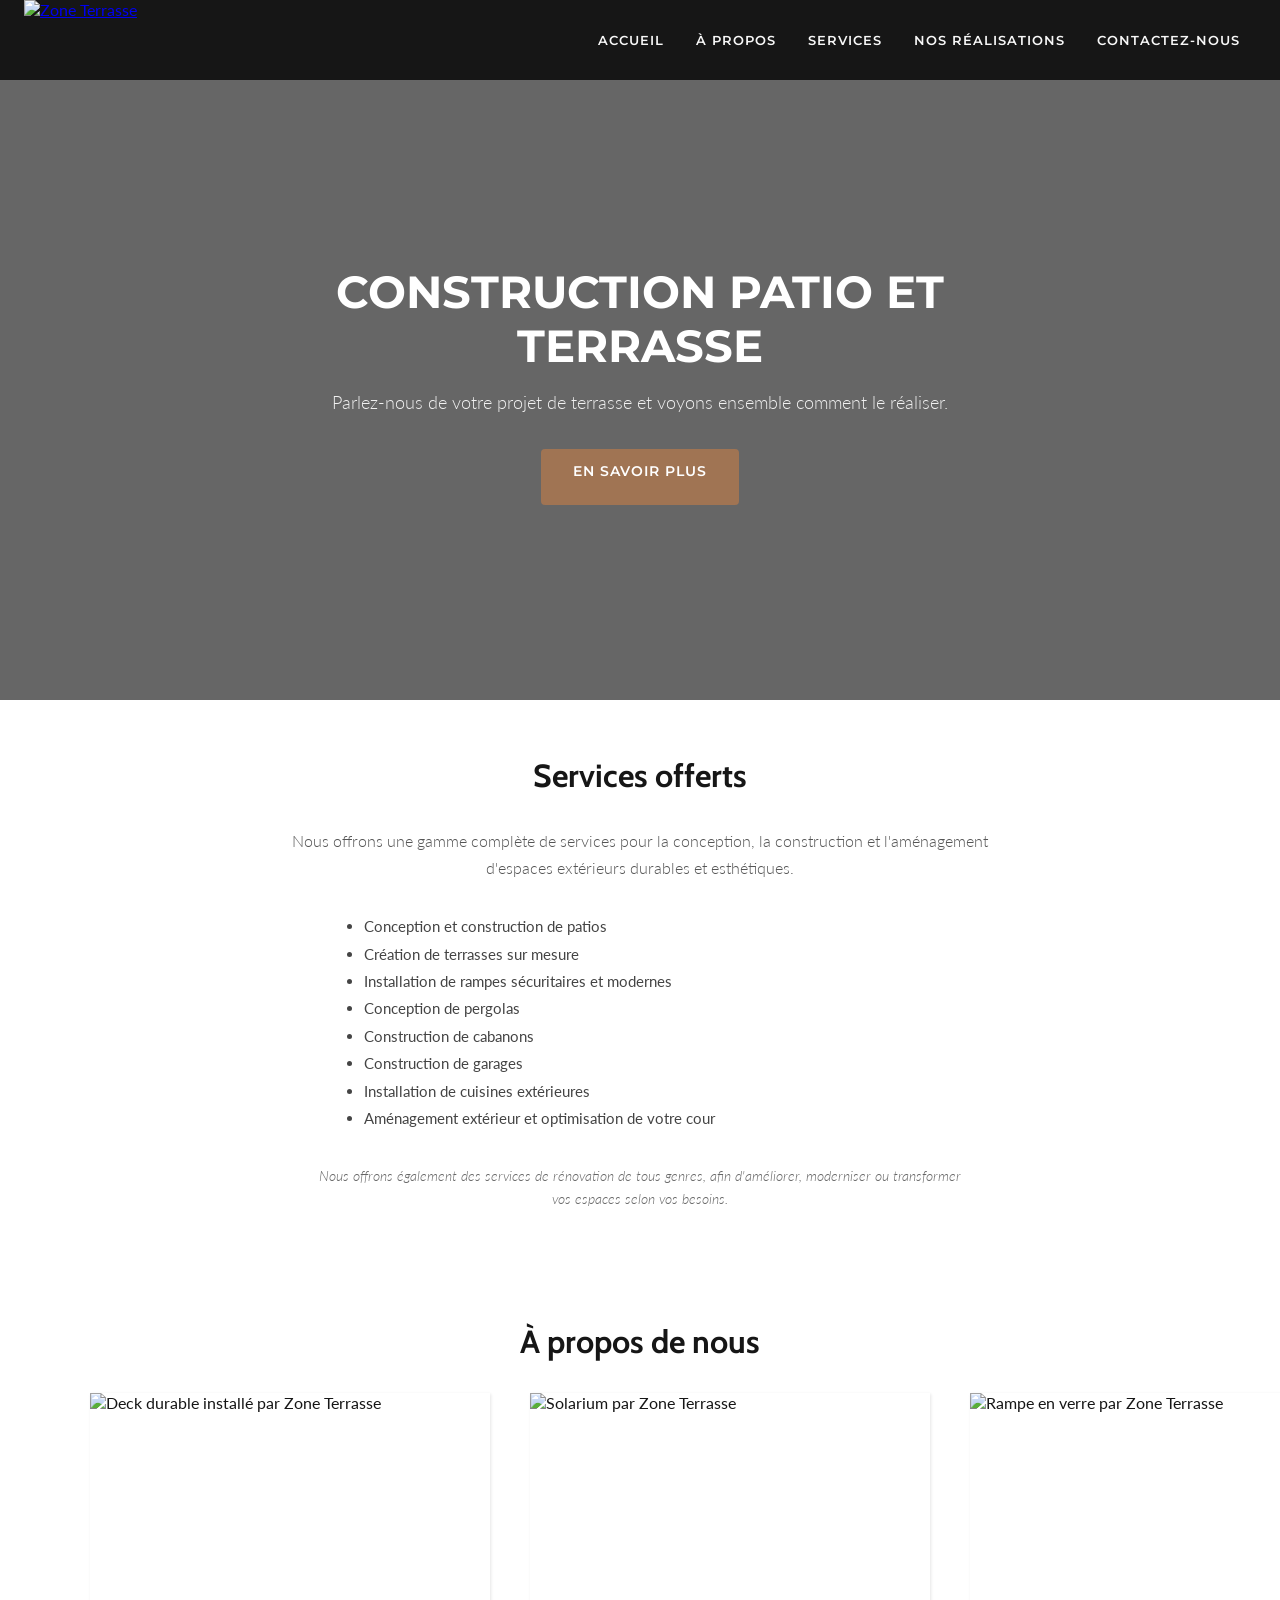
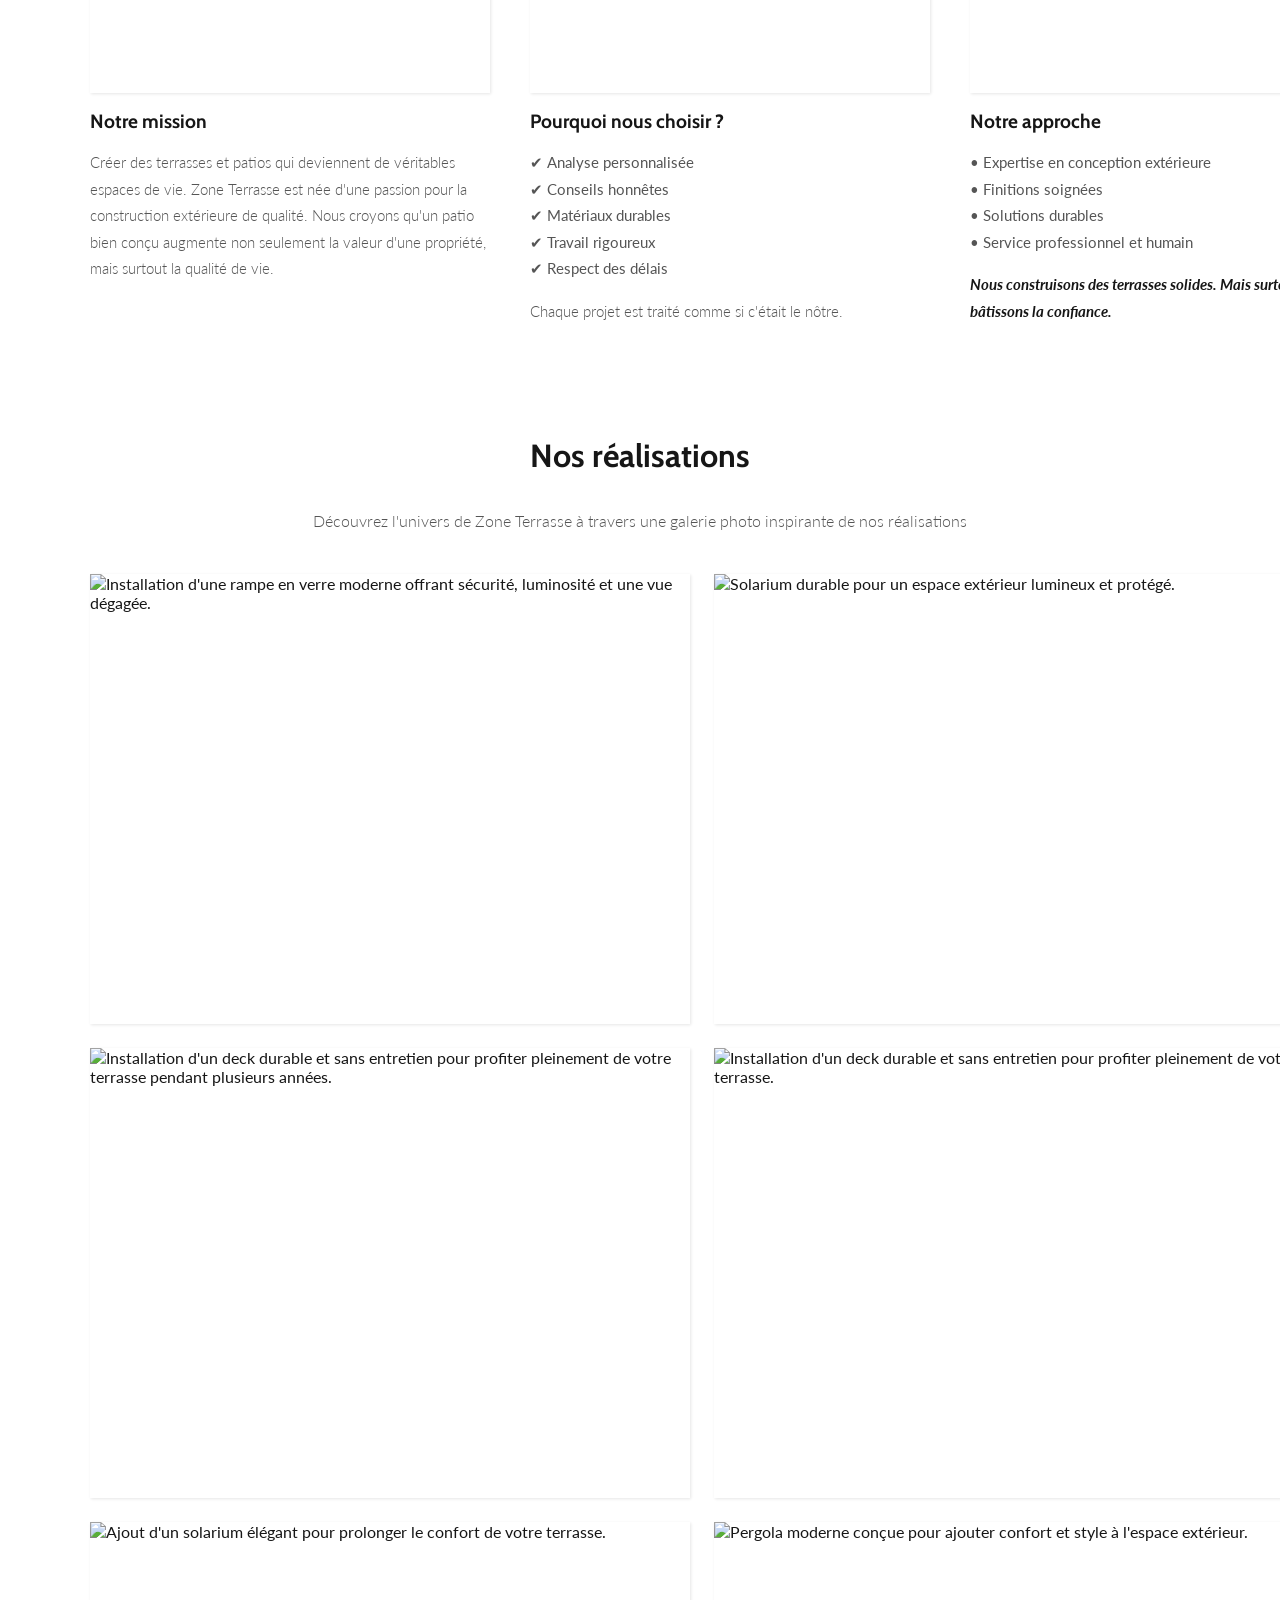
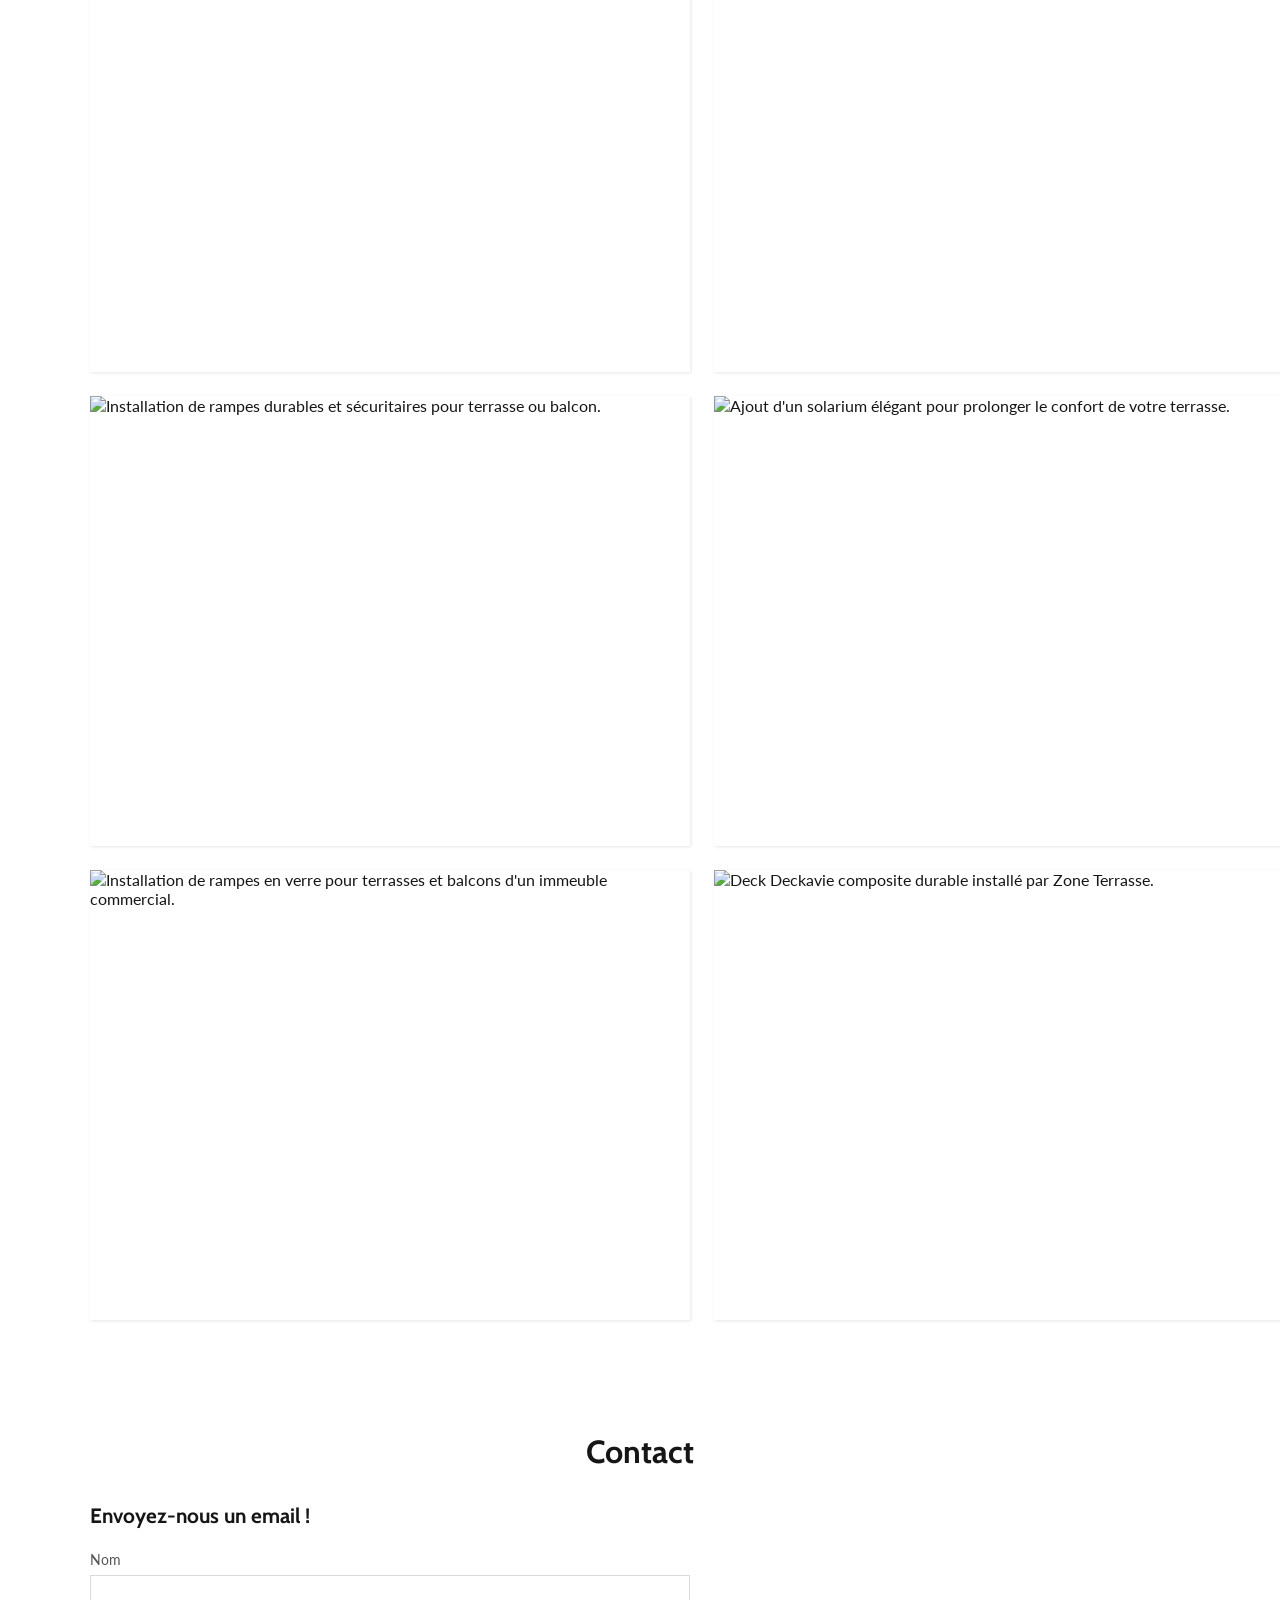
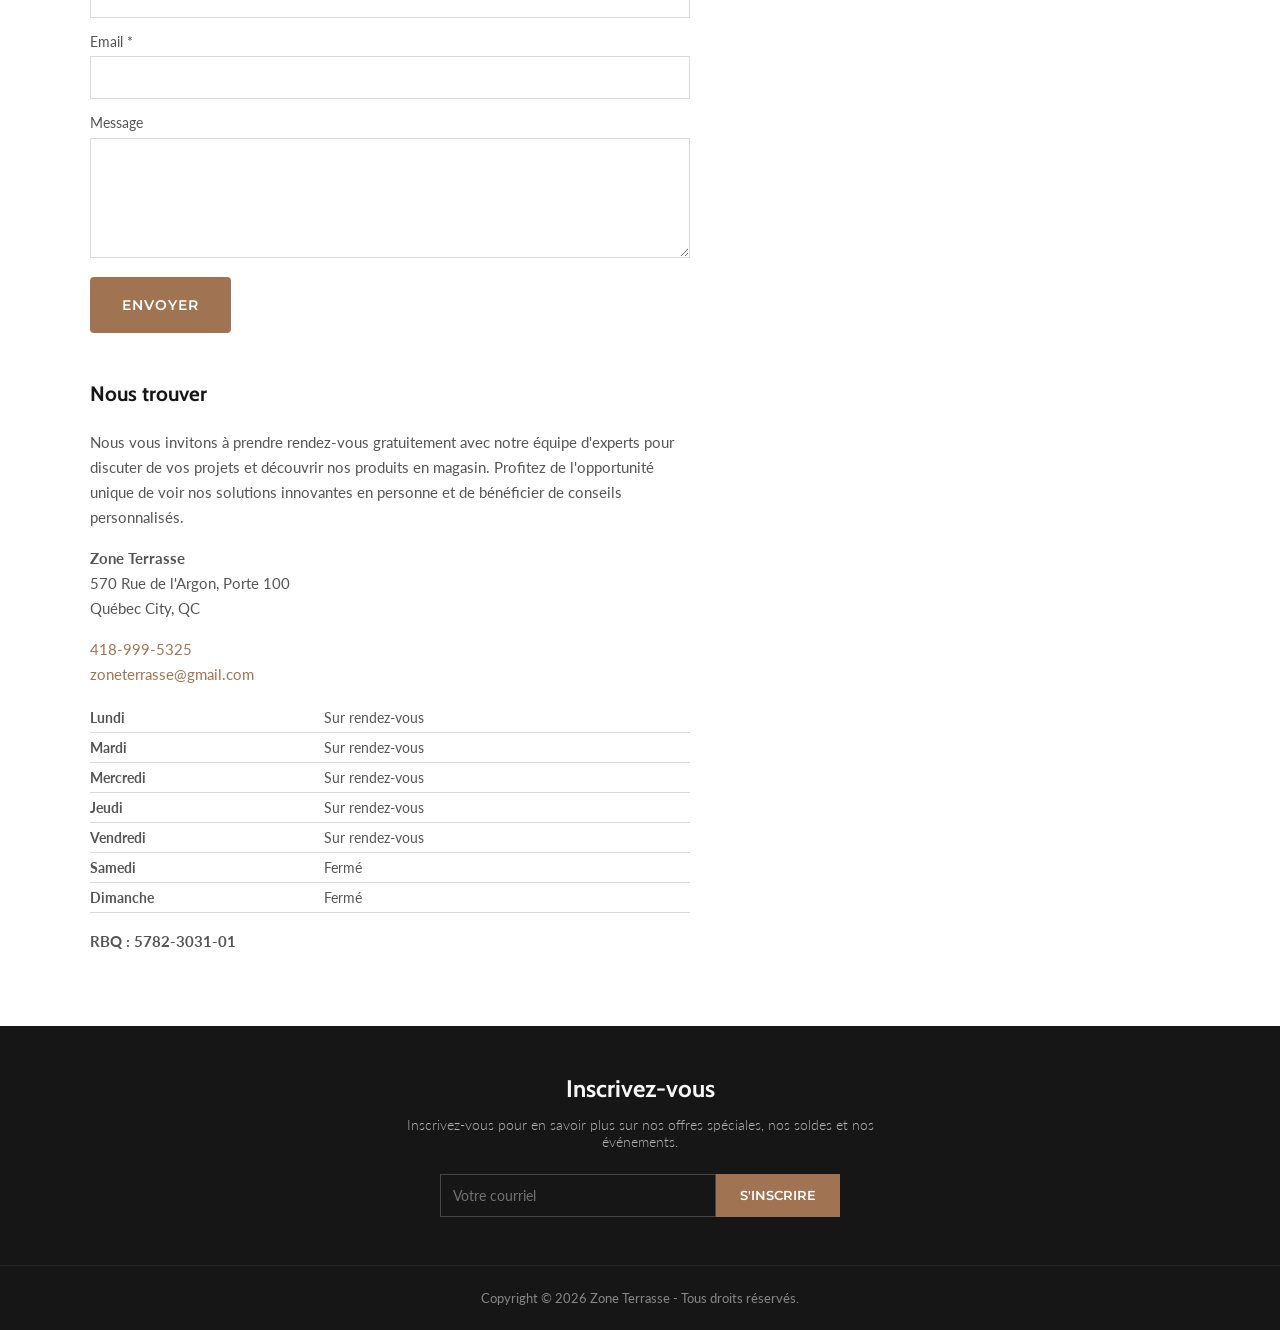
==== commit 777dc0bb: "Fix layout to match original: white bg, 2-col gallery, images in about - About section: white backgr" ====
--- a/index.html
+++ b/index.html
@@ -305,7 +305,16 @@
     }
 
     /* ===== ABOUT ===== */
-    .about { background: var(--bg-light); }
+    .about { background: #fff; }
+
+    .about-col img {
+      width: 100%;
+      aspect-ratio: 4/3;
+      object-fit: cover;
+      display: block;
+      margin-bottom: 1rem;
+      box-shadow: 1px 1px 3px rgba(0,0,0,0.1);
+    }
 
     .about-grid {
       display: grid;
@@ -362,8 +371,8 @@
 
     .gallery-grid {
       display: grid;
-      grid-template-columns: repeat(4, 1fr);
-      gap: 8px;
+      grid-template-columns: repeat(2, 1fr);
+      gap: 24px;
     }
 
     .gallery-grid img {
@@ -371,6 +380,7 @@
       aspect-ratio: 4/3;
       object-fit: cover;
       display: block;
+      box-shadow: 1px 1px 3px rgba(0,0,0,0.1);
       transition: transform 0.3s, filter 0.3s;
     }
 
@@ -380,12 +390,13 @@
     }
 
     /* ===== CONTACT ===== */
-    .contact-section { background: var(--bg-light); }
+    .contact-section { background: #fff; }
 
     .contact-grid {
       display: grid;
-      grid-template-columns: 1fr 1fr;
+      grid-template-columns: 1fr;
       gap: 48px;
+      max-width: 600px;
     }
 
     .contact-form h3 {
@@ -562,14 +573,11 @@
 
     @media (max-width: 768px) {
       .about-grid { grid-template-columns: 1fr; gap: 32px; }
-      .gallery-grid { grid-template-columns: repeat(2, 1fr); }
-      .contact-grid { grid-template-columns: 1fr; gap: 32px; }
+      .gallery-grid { grid-template-columns: 1fr; }
+      .contact-grid { gap: 32px; }
       .hero { min-height: 400px; height: 60vh; }
     }
 
-    @media (max-width: 450px) {
-      .gallery-grid { grid-template-columns: 1fr; }
-    }
   </style>
 </head>
 <body>
@@ -649,10 +657,12 @@
         <h2 class="section-title" id="about-title">À propos de nous</h2>
         <div class="about-grid">
           <div class="about-col">
+            <img src="https://img1.wsimg.com/isteam/ip/6327bd69-8b41-4c05-9458-e9e8f0b6e63f/Deckavie%20(3).jpg/:/rs=w:400,m" alt="Deck durable installé par Zone Terrasse" loading="lazy" width="400" height="300">
             <h3>Notre mission</h3>
             <p>Créer des terrasses et patios qui deviennent de véritables espaces de vie. Zone Terrasse est née d'une passion pour la construction extérieure de qualité. Nous croyons qu'un patio bien conçu augmente non seulement la valeur d'une propriété, mais surtout la qualité de vie.</p>
           </div>
           <div class="about-col">
+            <img src="https://img1.wsimg.com/isteam/ip/6327bd69-8b41-4c05-9458-e9e8f0b6e63f/Solarium%20(2).jpg/:/rs=w:400,m" alt="Solarium par Zone Terrasse" loading="lazy" width="400" height="300">
             <h3>Pourquoi nous choisir ?</h3>
             <ul>
               <li>&#10004; Analyse personnalisée</li>
@@ -664,6 +674,7 @@
             <p>Chaque projet est traité comme si c'était le nôtre.</p>
           </div>
           <div class="about-col">
+            <img src="https://img1.wsimg.com/isteam/ip/6327bd69-8b41-4c05-9458-e9e8f0b6e63f/Rampes%20en%20verre%20(1).jpg/:/rs=w:400,m" alt="Rampe en verre par Zone Terrasse" loading="lazy" width="400" height="300">
             <h3>Notre approche</h3>
             <ul>
               <li>&#8226; Expertise en conception extérieure</li>
